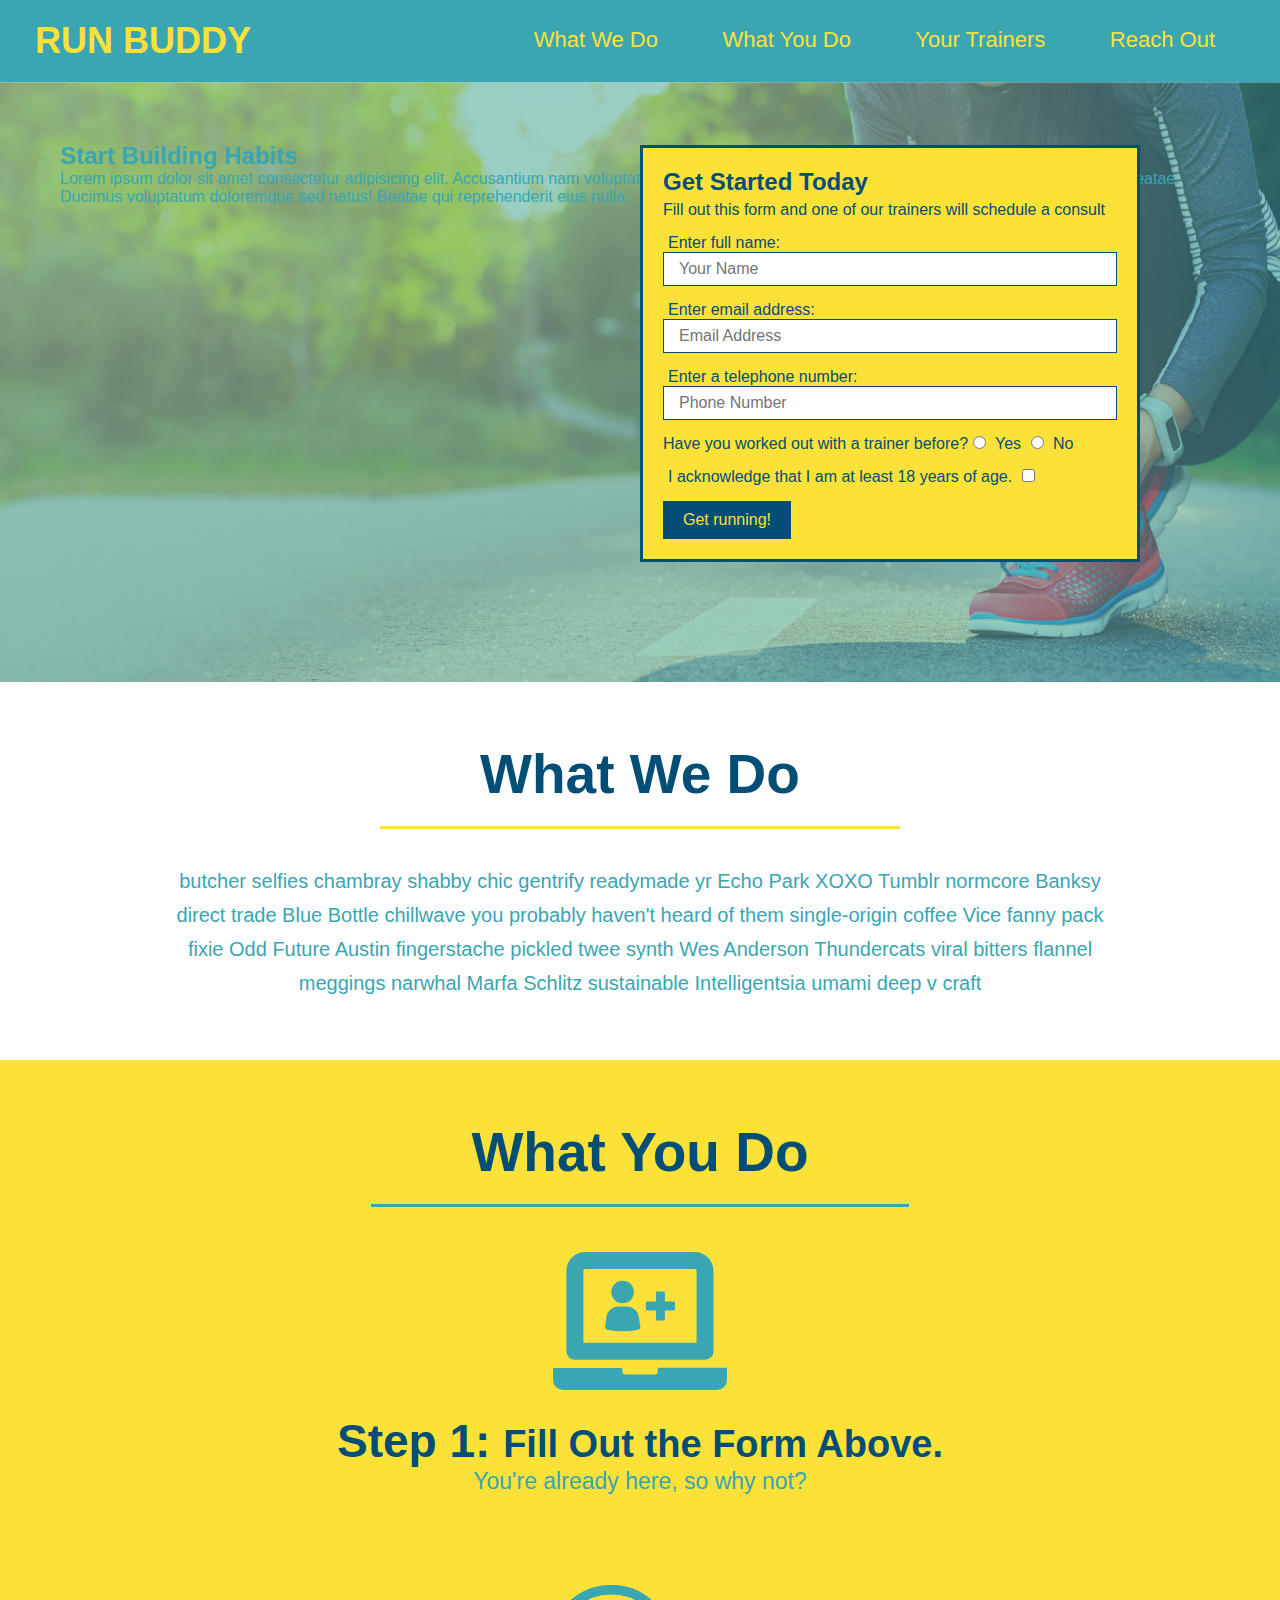
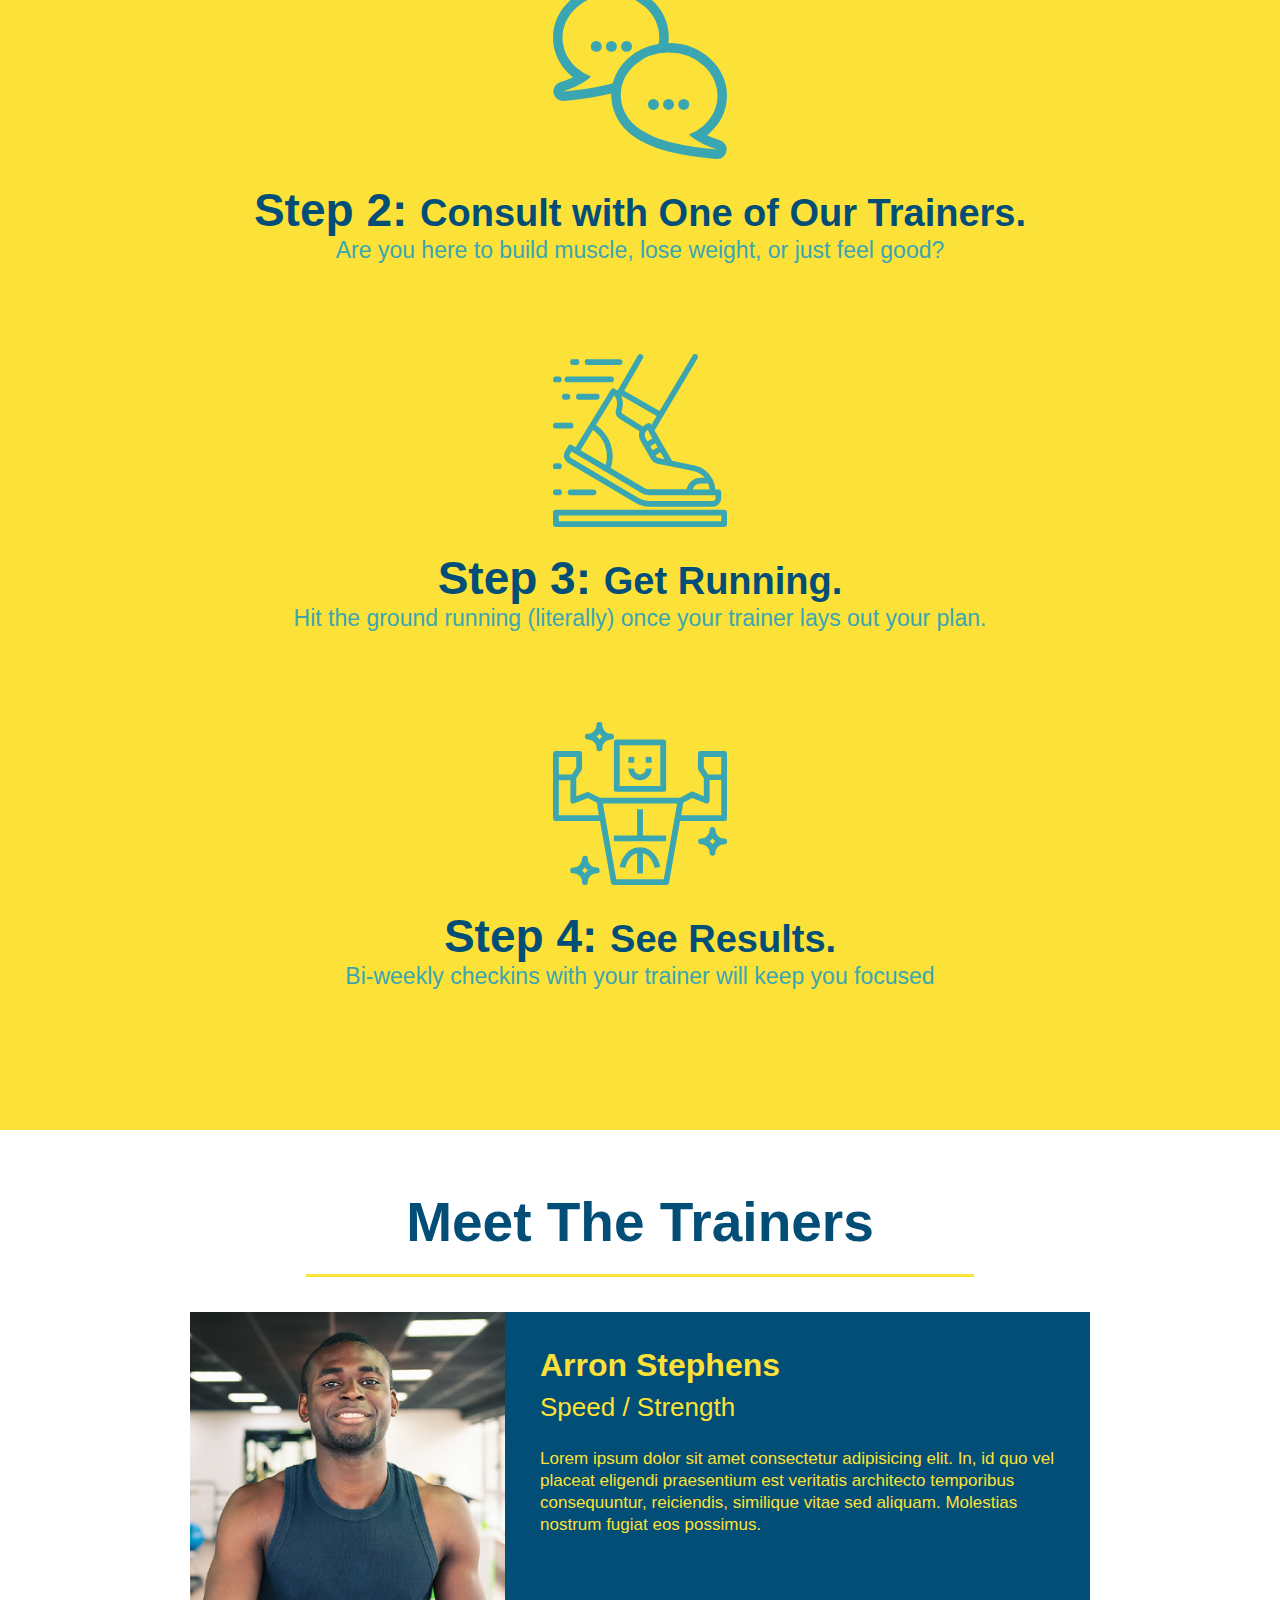
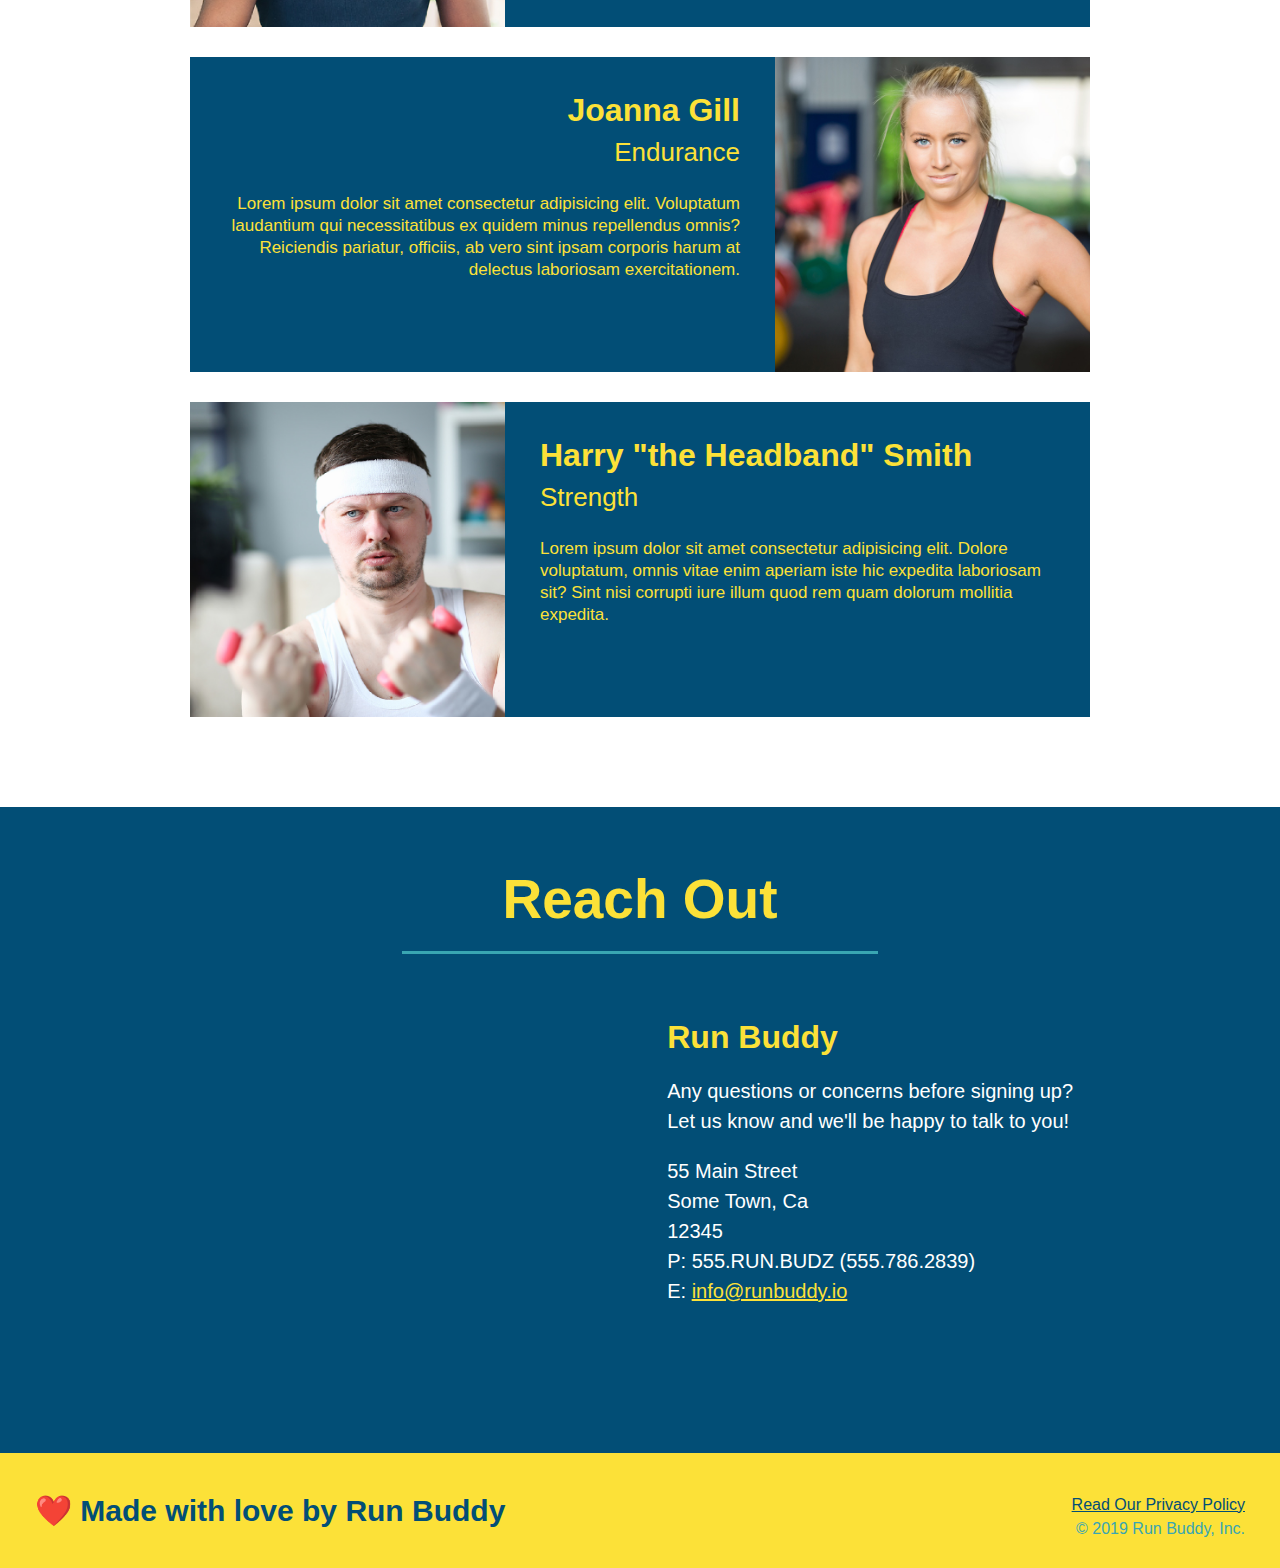
==== index.html @ b7e4e39b "add content to hero, replace image" ====
<!DOCTYPE html>
<html lang="en">
    <head>
        <meta charset="UTF-8"/>
        <title>Run Buddy</title>
        <link rel="stylesheet" href="./assets/css/style.css" />
    </head>
    <body>
    <!-- navigation -->
    <header>
    <h1>
        <a href="/">RUN BUDDY</a>
    </h1>
    <nav>
    <!-- Unordered list element -->
        <ul>
        <!-- List item element -->
        <li>
            <!-- Anchor element -->
            <a href="#what-we-do">What We Do</a>
            
        </li>
        <li>
            <a href="#what-you-do">What You Do</a>
        </li>
        <li>
            <a href="#your-trainers">Your Trainers</a>
        </li>
        <li>
        <a href="#reach-out">Reach Out</a>
        </li>
    </ul>
</nav>
</header>

    <!-- hero/jumbotron -->
    <section class="hero">
        <div class="hero-cta">
            <h2>Start Building Habits</h2>
            <p>
                Lorem ipsum dolor sit amet consectetur adipisicing elit. Accusantium nam voluptatibus repellat asperiores est neque nihil. 
                Architecto, excepturi. Nemo, beatae. Ducimus voluptatum doloremque sed natus! Beatae qui reprehenderit eius nulla.
            </p>
        </div>
        <div class="hero-form">
            <h3>Get Started Today</h3>
            <p>Fill out this form and one of our trainers will schedule a consult</p
            <form>
                <label for="name">Enter full name:</label>
                <input type="text" placeholder="Your Name" name="name" id="name" class="form-input">

                <label for="email">Enter email address:</label>
                <input type="text" placeholder="Email Address" name="email" id="email" class="form-input">

                <label for="phone">Enter a telephone number:</label>
                <input type="text" placeholder="Phone Number" name="phone" id="phone" class="form-input">

            <p>
                Have you worked out with a trainer before?
                <input type="radio" name="trainer-confirm" id="trainer-yes" />
                <label for="trainer-yes">Yes</label>
                <input type="radio" name="trainer-confirm" id="trainer-no" />
                <label for="trainer-no">No</label>
            </p>
            <p>
                <label for="checkbox" >
                    I acknowledge that I am at least 18 years of age.
                </label>
                <input type="checkbox" name="age-confirm" id="checkbox" />
            </p>
            <button type="submit">
                Get running!
            </button>
        </form>
    </div>
</section>

    <!-- "what we do" section -->
    <section id="what-we-do" class="intro">
        <h2 class="section-title primary-border">What We Do</h2>
        <p>
            butcher selfies chambray shabby chic gentrify readymade yr Echo Park XOXO Tumblr normcore Banksy direct trade Blue
            Bottle chillwave you probably haven't heard of them single-origin coffee Vice fanny pack fixie Odd Future Austin
            fingerstache pickled twee synth Wes Anderson Thundercats viral bitters flannel meggings narwhal Marfa Schlitz
            sustainable Intelligentsia umami deep v craft
        </p>
    </section>

    <!-- "what you do" section -->
    <section id="what-you-do" class="steps">
        <h2 class="section-title secondary-border">What You Do</h2>

        <div>
            <!-- insert this img element -->
            <img src="./assets/images/step-1.svg" alt="" />
            <h3>Step 1: <span>Fill Out the Form Above.</span></h3>
            <p>You're already here, so why not?</p>
        </div>

        <div>
            <img src="./assets/images/step-2.svg" alt="" />
            <h3>Step 2: <span>Consult with One of Our Trainers.</span></h3>
            <p>Are you here to build muscle, lose weight, or just feel good?</p>
        </div>

        <div>
            <img src="assets/images/step-3.svg" alt="" />
            <h3>Step 3: <span>Get Running.</span></h3>
            <p>Hit the ground running (literally) once your trainer lays out your plan.</p>
        </div>

        <div>
            <img src="./assets/images/step-4.svg" alt="" />
            <h3>Step 4: <span>See Results.</span></h3>
            <p>Bi-weekly checkins with your trainer will keep you focused</p>
        </div>
    </section>

    <!-- "meet the trainers" section -->
    <section id="your-trainers" class="trainers">
        <h2 class="section-title primary-border">Meet The Trainers</h2>
        <article class="trainer">
            <img src="./assets/images/trainer-1.jpg" alt="Arron Stephens in his workout clothes, ready to pump iron" />
            <div class="trainer-bio text-left">
                <h3>Arron Stephens</h3>
                <h4>Speed / Strength</h4>
                <p>
                Lorem ipsum dolor sit amet consectetur adipisicing elit. In, id quo vel placeat eligendi praesentium est veritatis architecto temporibus consequuntur, 
                reiciendis, similique vitae sed aliquam. Molestias nostrum fugiat eos possimus.
                </p>
            </div>
        </article>

    <!-- second trainer bio -->
    <article class="trainer">
        <div class="trainer-bio text-right">
            <h3>Joanna Gill</h3>
            <h4>Endurance</h4>
            <p>
                Lorem ipsum dolor sit amet consectetur adipisicing elit. Voluptatum laudantium qui necessitatibus ex quidem minus repellendus omnis? 
                Reiciendis pariatur, officiis, ab vero sint ipsam corporis harum at delectus laboriosam exercitationem.
            </p>
        </div>
        <img src="./assets/images/trainer-2.jpg" alt="Joanna Gill cooling off after a workout" />
    </article>

    <!-- third trainer bio -->
    <article class="trainer">
        <img src="./assets/images/trainer-3.jpg" alt="Harry Smith wearing a headband and lifting comically small pink weights" />
        <div class="trainer-bio text-left">
            <h3>Harry "the Headband" Smith</h3>
            <h4>Strength</h4>
            <p>
                Lorem ipsum dolor sit amet consectetur adipisicing elit. Dolore voluptatum, 
                omnis vitae enim aperiam iste hic expedita laboriosam sit? Sint nisi corrupti iure illum quod rem quam dolorum mollitia expedita.
            </p>
        </div>
    </article>
    </section>

    <!-- "reach out" section -->
    <section id="reach-out" class="contact">
        <h2 class="section-title secondary-border">Reach Out</h2>
        <div class="contact-info">
            <iframe
                src="https://www.google.com/maps/embed?pb=!1m18!1m12!1m3!1d3552.2813744206524!2d-82.25111778403682!3d27.084422559195225!2m3!1f0!2f0!3f0!3m2!1i1024!2i768!4f13.1!3m3!1m2!1s0x88c3530e6b4020c1%3A0x9796719fc998642e!2s2565%20Clovelon%20St%2C%20North%20Port%2C%20FL%2034291!5e0!3m2!1sen!2sus!4v1629335329958!5m2!1sen!2sus"
                style="border:0;"
                allowfullscreen=""
                loading="lazy">
            </iframe>
        <div>
            <h3>Run Buddy</h3>
            <p>
                Any questions or concerns before signing up?
                <br />
                Let us know and we'll be happy to talk to you!
            </p>
            <address>
                55 Main Street <br/>
                Some Town, Ca <br/>
                12345<br />
                P: 555.RUN.BUDZ (555.786.2839)<br />
                E: <a href="mailto:info@runbuddy.io">info@runbuddy.io</a>
            </address>
        </div>
    </section>

    <!-- footer -->
    <footer>
        <h2>❤️ Made with love by Run Buddy</h2>
        <div>
            <a href="./privacy-policy.html">Read Our Privacy Policy</a><br />
            &copy; 2019 Run Buddy, Inc.
        </div>
        </div>
    </footer>
    </header>
    </body>
</html>
---- assets/css/style.css ----
* {
    margin: 0;
    padding: 0;
    box-sizing: border-box;
}


body {
    /* more on this crazy alphanumerical value in a minute! */
    color: #39a6b2;
    font-family: Helvetica, Arial, sans-serif;
}

/* apply styles to <header> */
header {
    padding: 20px 35px;
    background-color: #39a6b2;
}
header h1 {
    font-weight: bold;
    font-size: 36px;
    color: #fce138;
    margin: 0;
    display: inline;
}

header a {
    text-decoration: none;
    color: #fce138;
}

header nav {
    float: right;
    margin: 7px 0;
}

header nav ul li {
    display: inline;
}

header nav ul li a {
    margin: 0 30px;
    font-weight: lighter;
    font-size: 22px;
}

footer {
    background: #fce138;
    width: 100%;
    padding: 40px 35px;
}

footer h2 {
    display: inline;
    color: #024e76;
    font-size: 30px;
    margin: 0;
}

footer div {
    float: right;
    line-height: 1.5;
    text-align: right;
}

footer a {
    color: #024e76;
}

section {
    padding: 60px;
}

/* Hero Style Start */
.hero {
    background-image: url("../images/hero-bg.jpg");
    height: 600px;
    background-size: cover;
    background-position: center;
    position: relative;
}

.hero-form {
    border: 3px solid #024e76;
    background-color: #fce138;
    padding: 20px;
    width: 500px;
    color: #024e76;
    position: absolute;
    bottom: 120px;
    right: 140px;
}

.hero-form h3 {
    font-size: 24px;
    margin: 0;
}

.hero-form p {
    margin: 5px 0 15px 0;
}

.form-input {
    border: 1px solid #024e76;
    display: block;
    padding: 7px 15px;
    font-size: 16px;
    color: #024e76;
    width: 100%;
    margin-bottom: 15px;
}

.hero-form label {
    margin: 0 5px;
}

.hero-form button {
    color: #fce138;
    background-color: #024e76;
    border: none;
    padding: 10px 20px;
    font-size: 16px;
}
/* HERO STYLES END */

.intro {
    text-align: center;
}

.intro p {
    line-height: 1.7;
    color: #39a6b2;
    width: 80%;
    font-size: 20px;
    margin: 0 auto;
}

.steps {
    text-align: center;
    background: #fce138;
}

.section-title {
    font-size: 55px;
    color: #024e76;
    margin-bottom: 35px;
    padding: 0 100px 20px 100px;
    display: inline-block;
    border-bottom: 3px solid;
}

.primary-border {
    border-color: #fce138;
}

.secondary-border {
    border-color: #39a6b2;
}

.steps div {
    margin-bottom: 80px;
}

.steps img {
    width: 15%;
    margin: 10px 0;
}

.steps h3 {
    color: #024e76;
    font-size: 46px;
    margin-top: 10px;
}

.steps p {
    color: #39a6b2;
    font-size: 23px;
}

.steps span {
    font-size: 38px;
}

.trainers {
    text-align: center;
}

.trainer {
    width: 900px;
    margin: 0 auto 30px auto;
    background: #024e76;
    color: #fce138;
    overflow: auto;
}

.trainer img {
    width: 35%;
    float: left;
}

.trainer-bio {
    padding: 35px;
    float: left;
    width: 65%;
}

.text-left {
    text-align: left;
}

.text-right {
    text-align: right;
}

.trainer-bio h3 {
    font-size: 32px;
    margin-bottom: 8px;
}

.trainer-bio h4 {
    font-weight: lighter;
    font-size: 26px;
    margin-bottom: 25px;
}

.trainer-bio p {
    font-size: 17px;
    line-height: 1.3;
}
/*REACH OUT STYLES START */
.contact {
    text-align: center;
    background: #024e76;
}

.contact h2 {
    color:#fce138
}

.contact-info iframe {
    width: 400px;
    height: 400px;
}

.contact-info div {
    width: 410px;
    display: inline-block;
    vertical-align: top;
    text-align: left;
    margin: 30px 0 0 60px;
    color: white;
}

.contact-info h3 {
    color: #fce138;
    font-size: 32px;
}

.contact-info p, .contact-info address {
    margin: 20px 0;
    line-height: 1.5;
    font-size: 20px;
    font-style: normal;
}

.contact-info a {
    color: #fce138;
}

/* REACH OUT STYLES END */
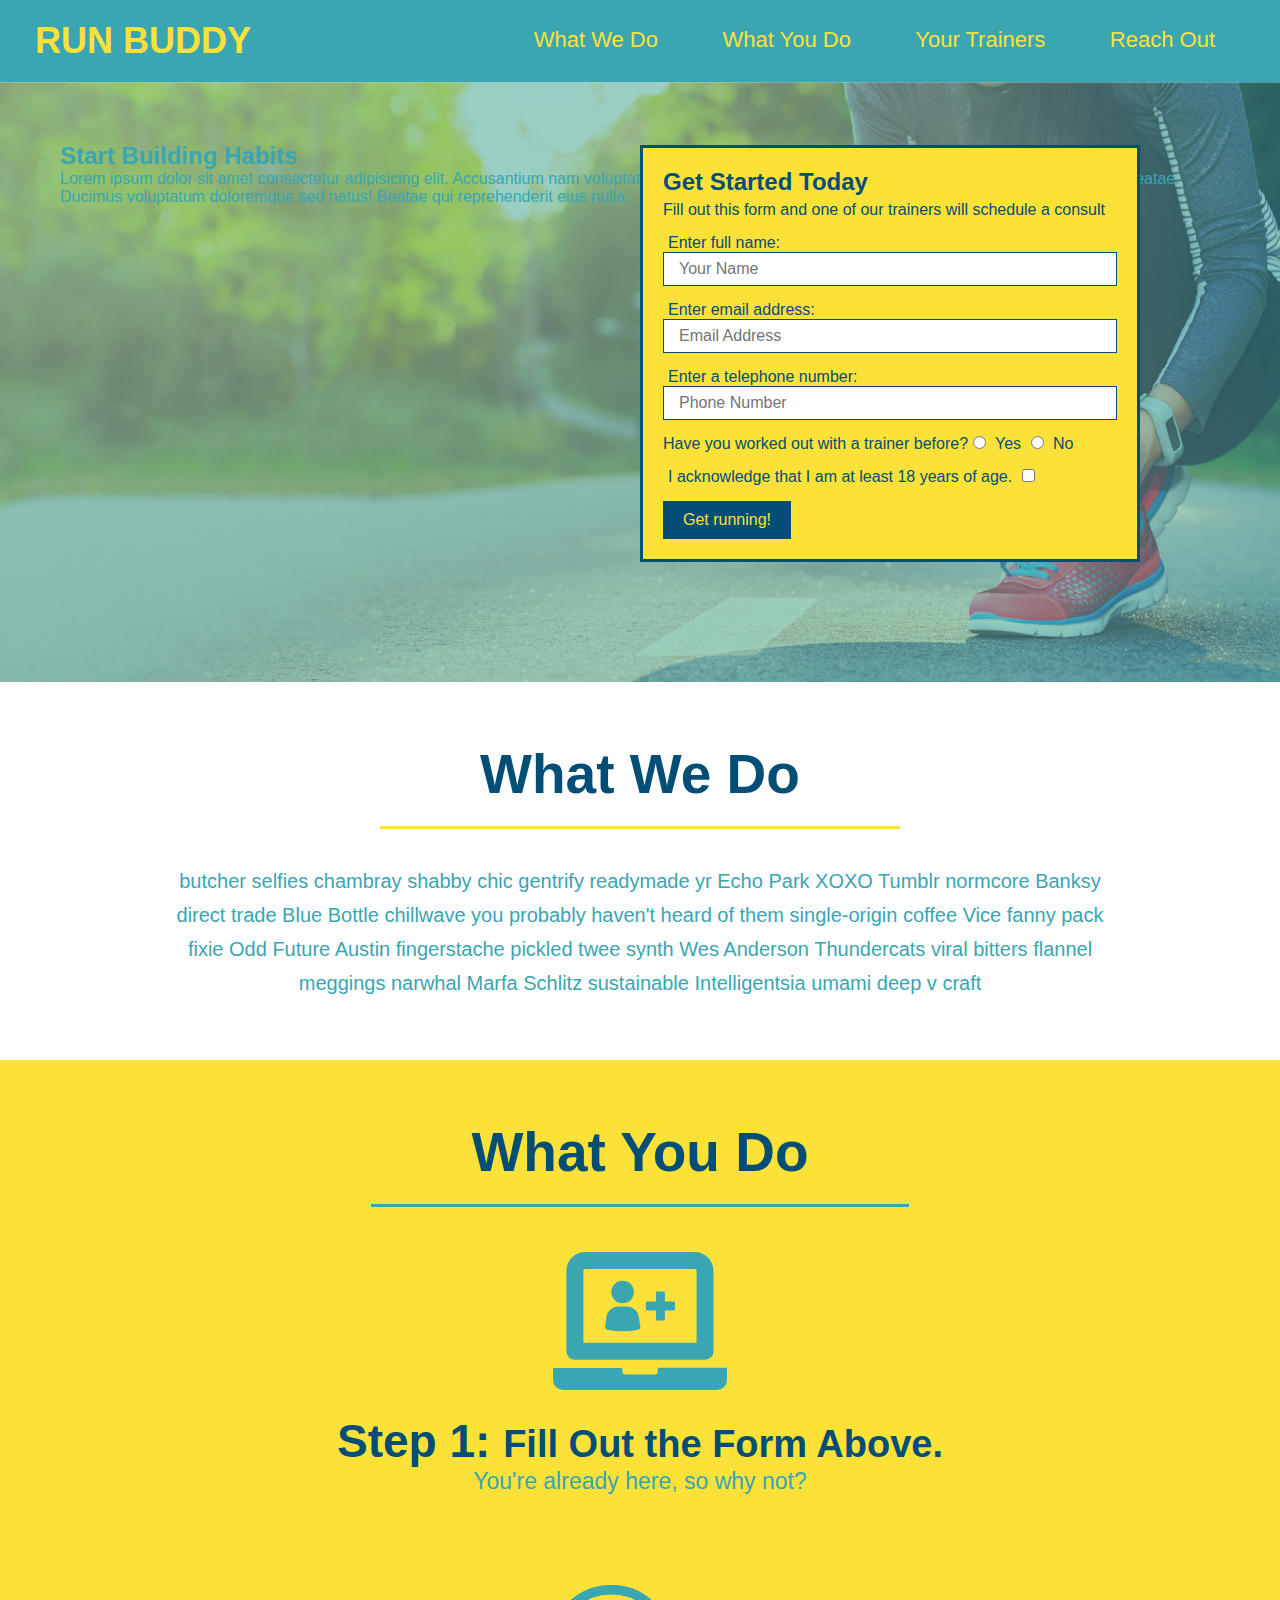
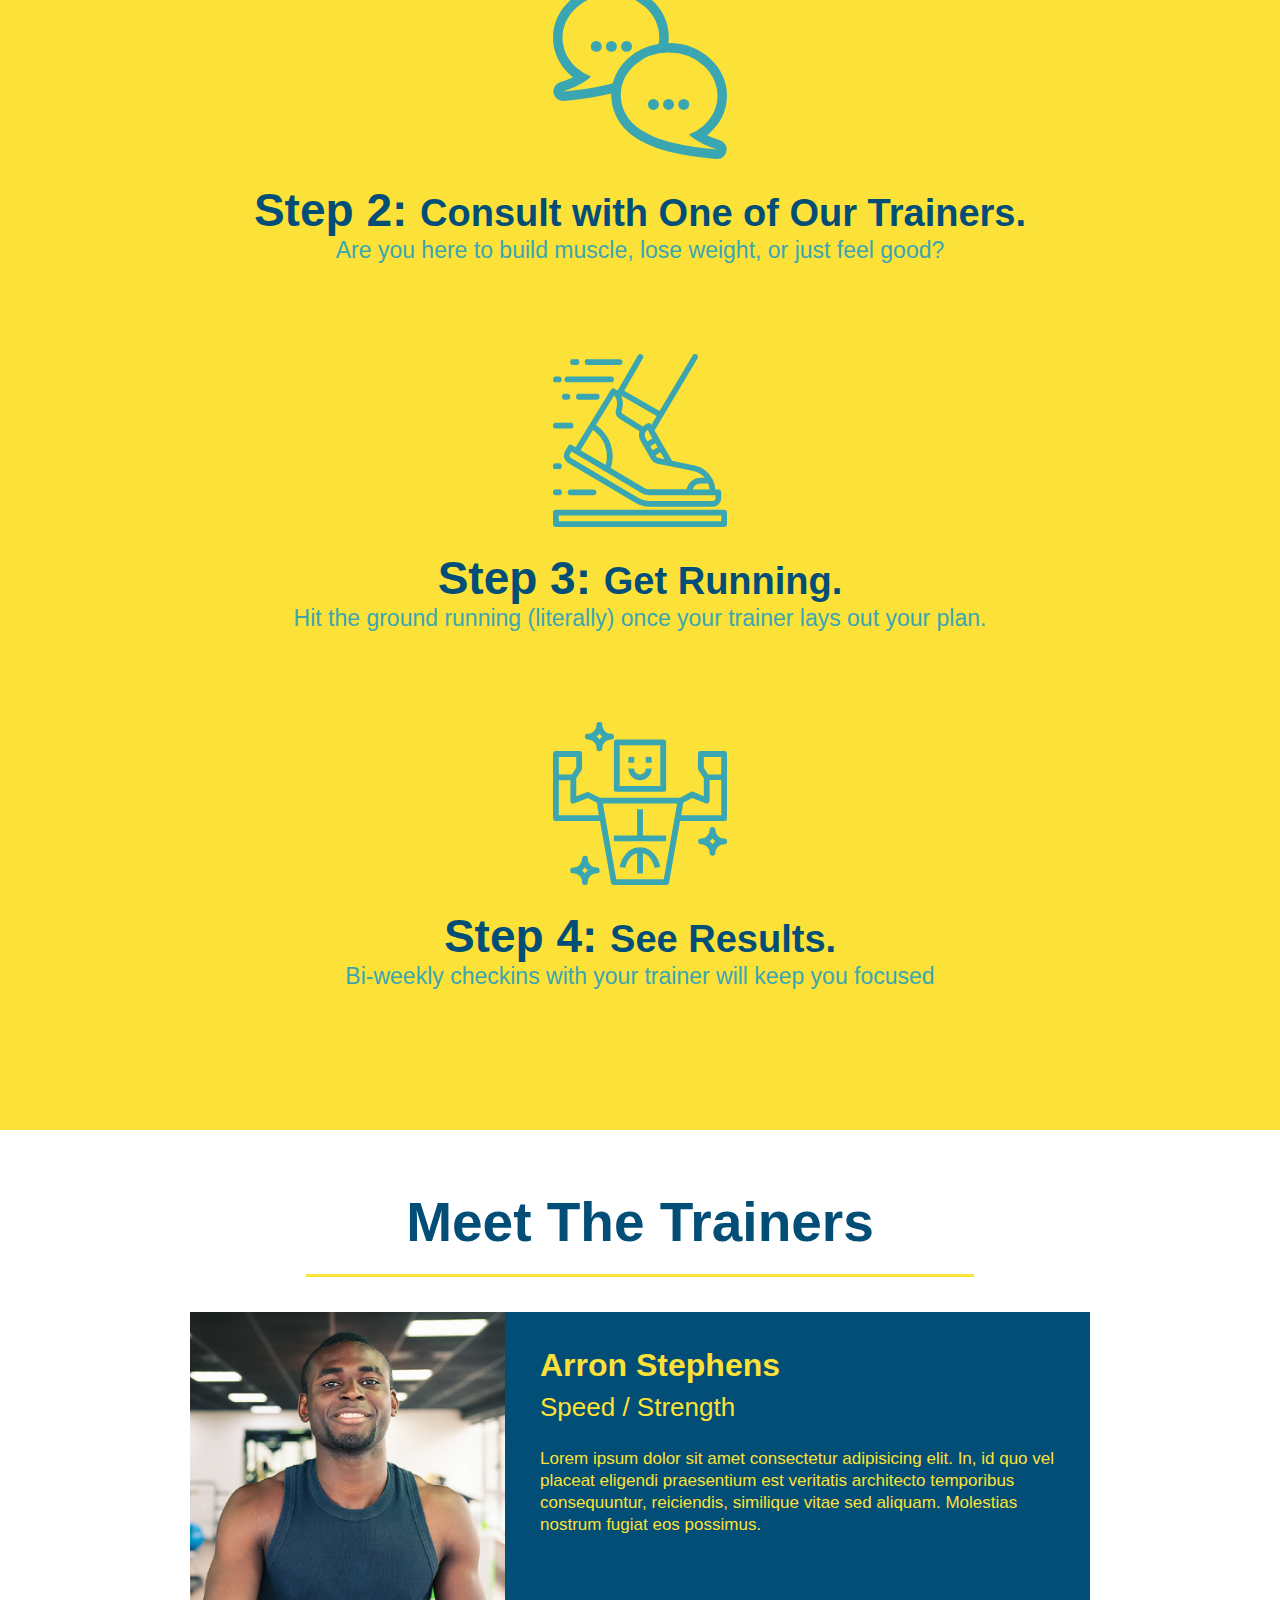
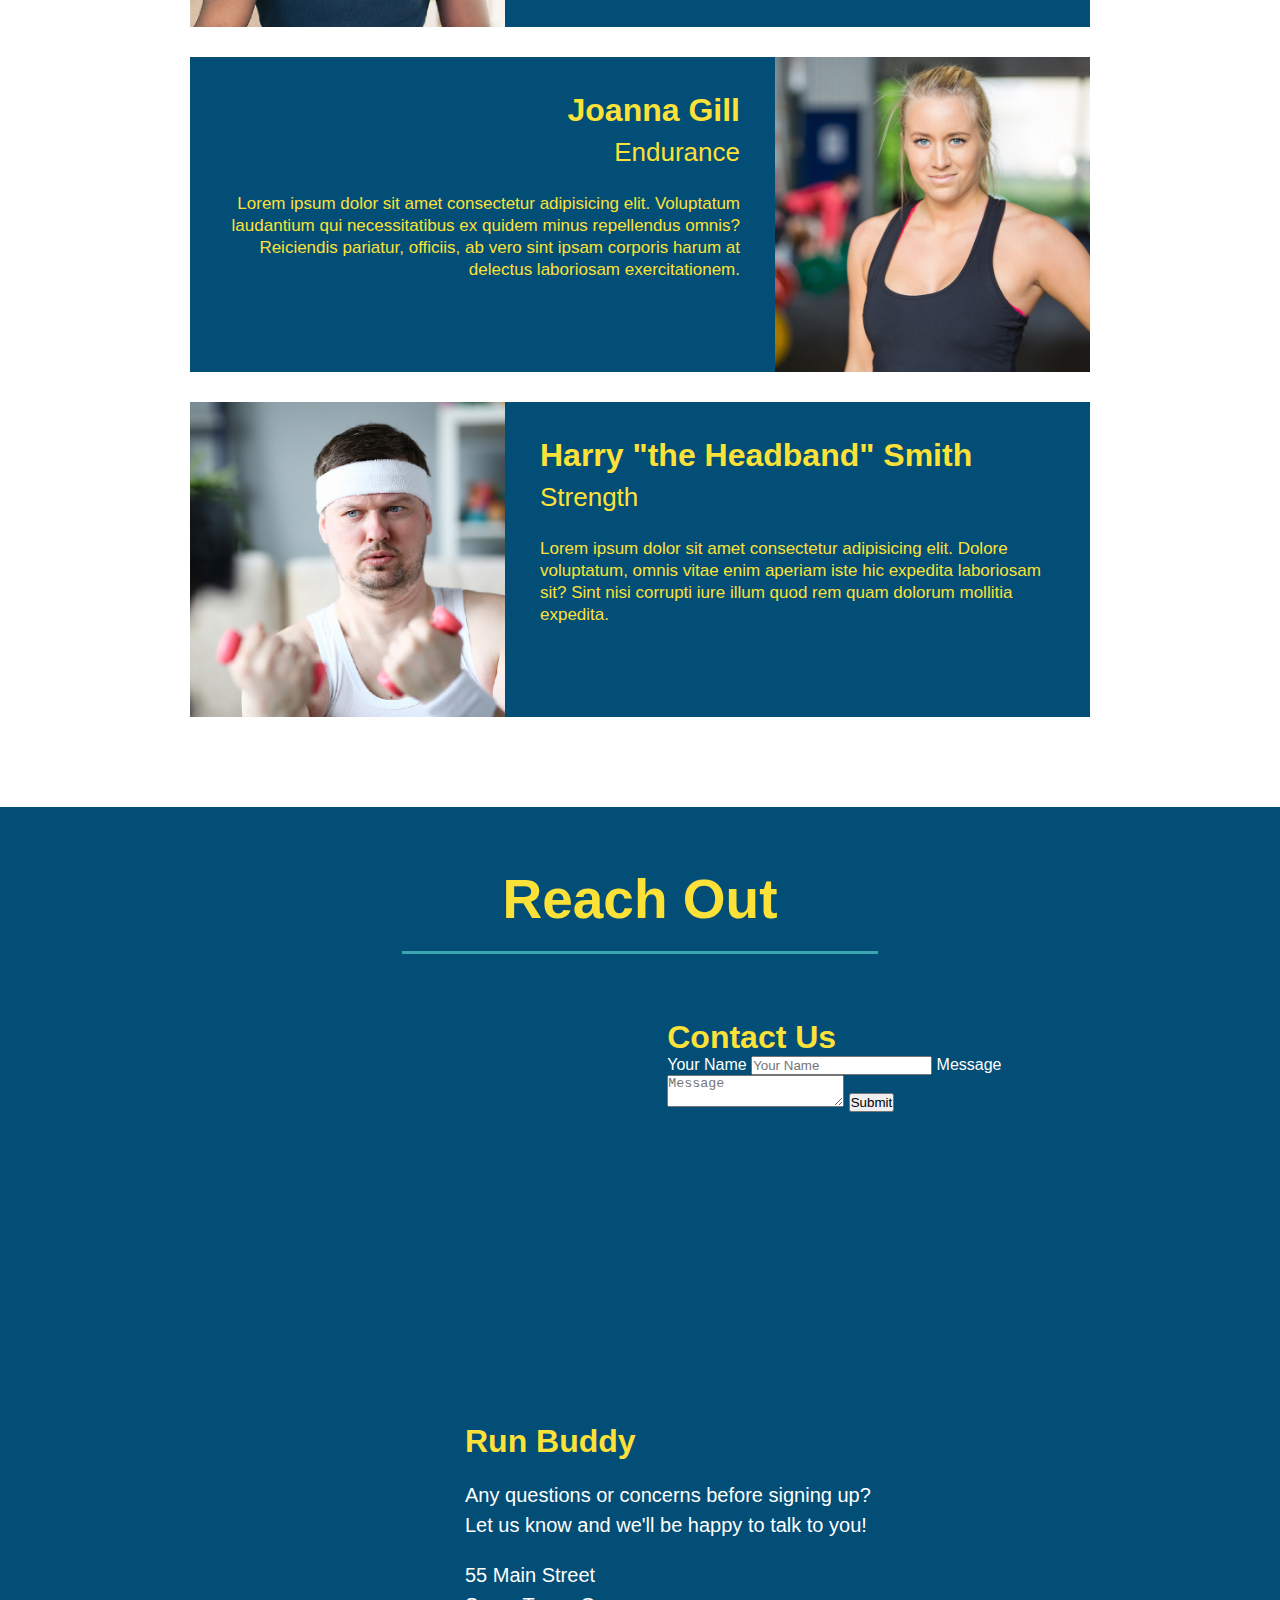
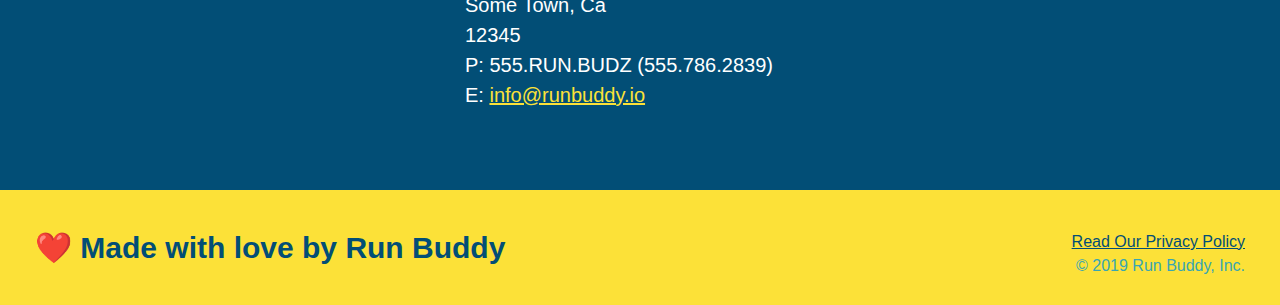
==== commit 029f304d: "add contact form" ====
--- a/index.html
+++ b/index.html
@@ -168,6 +168,18 @@
                 allowfullscreen=""
                 loading="lazy">
             </iframe>
+            <div class="contact-form">
+                <h3>Contact Us</h3>
+                <form>
+                    <label for="contact-name">Your Name</label>
+                    <input type="text" id="contact-name" placeholder="Your Name" />
+
+                    <label for="contact-message">Message</label>
+                    <textarea id="contact-message" placeholder="Message"></textarea>
+
+                    <button type="submit">Submit</button>
+                </form>
+            </div>
         <div>
             <h3>Run Buddy</h3>
             <p>
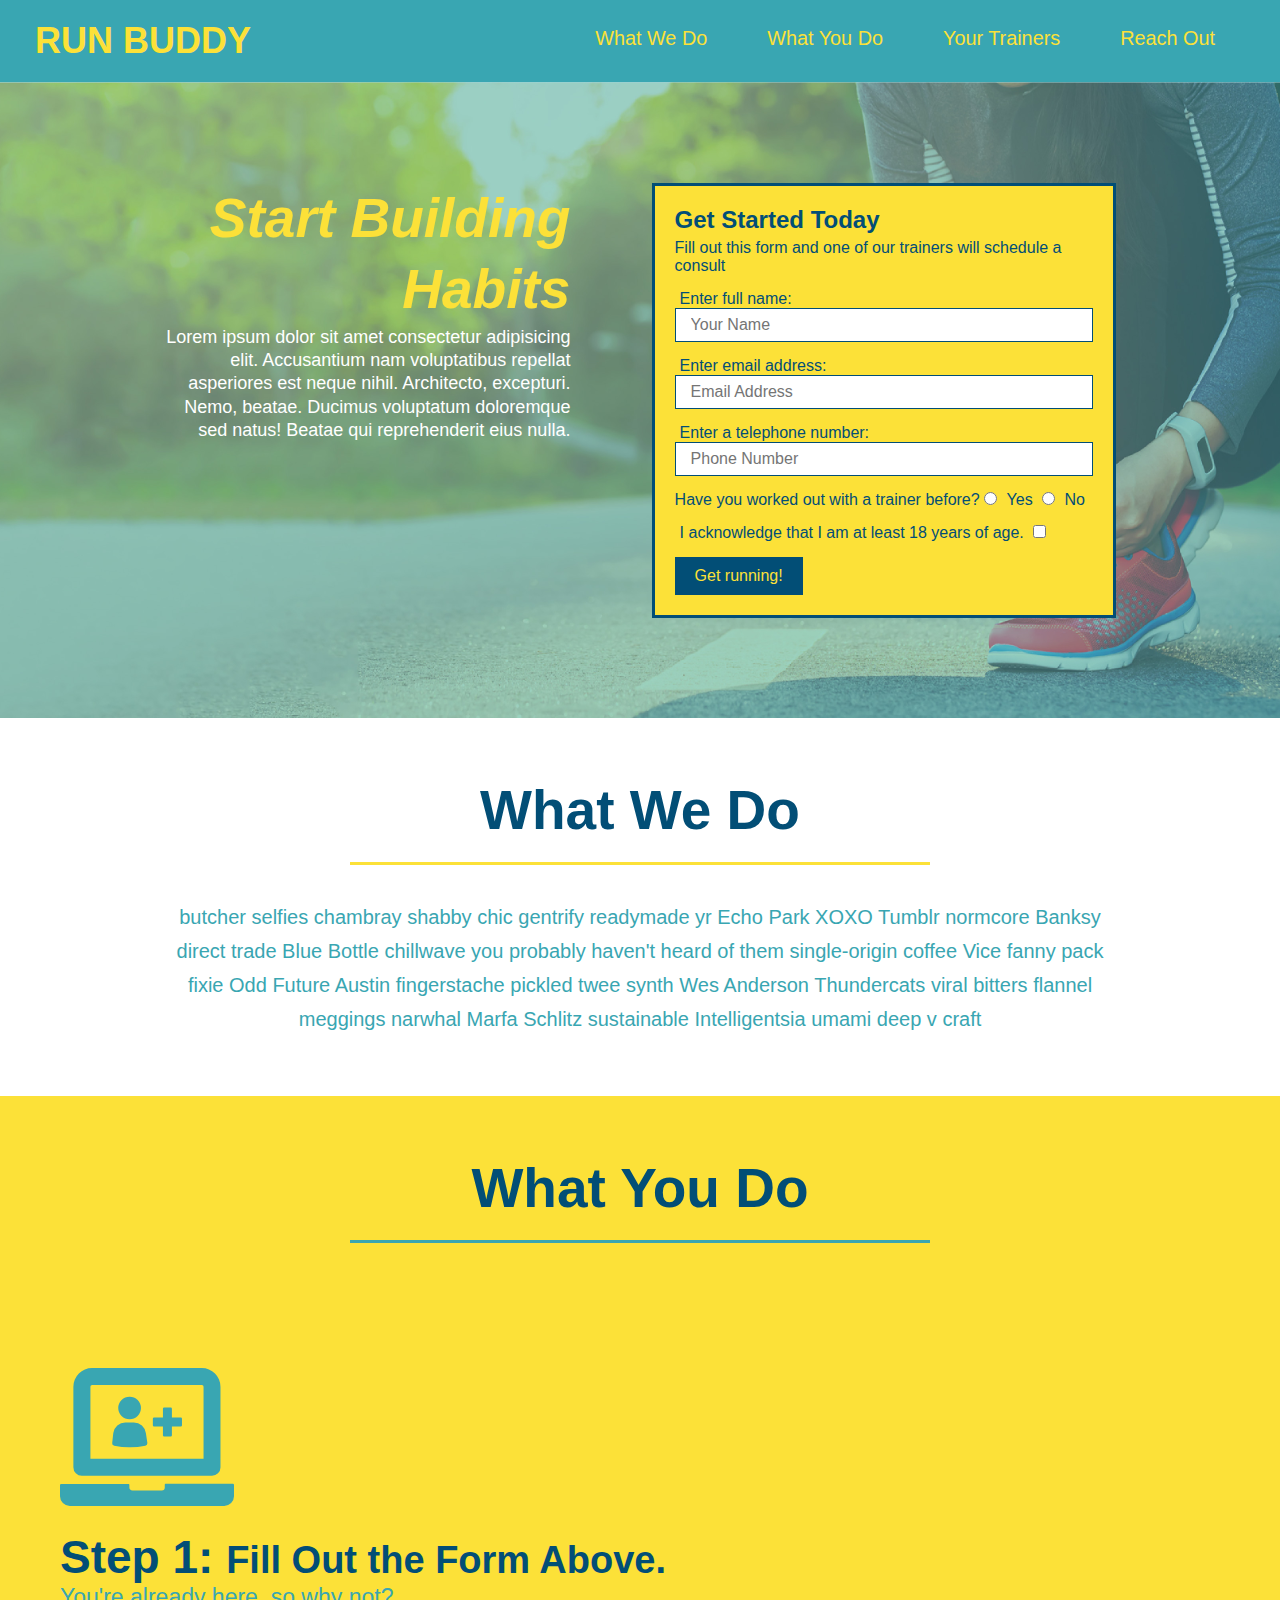
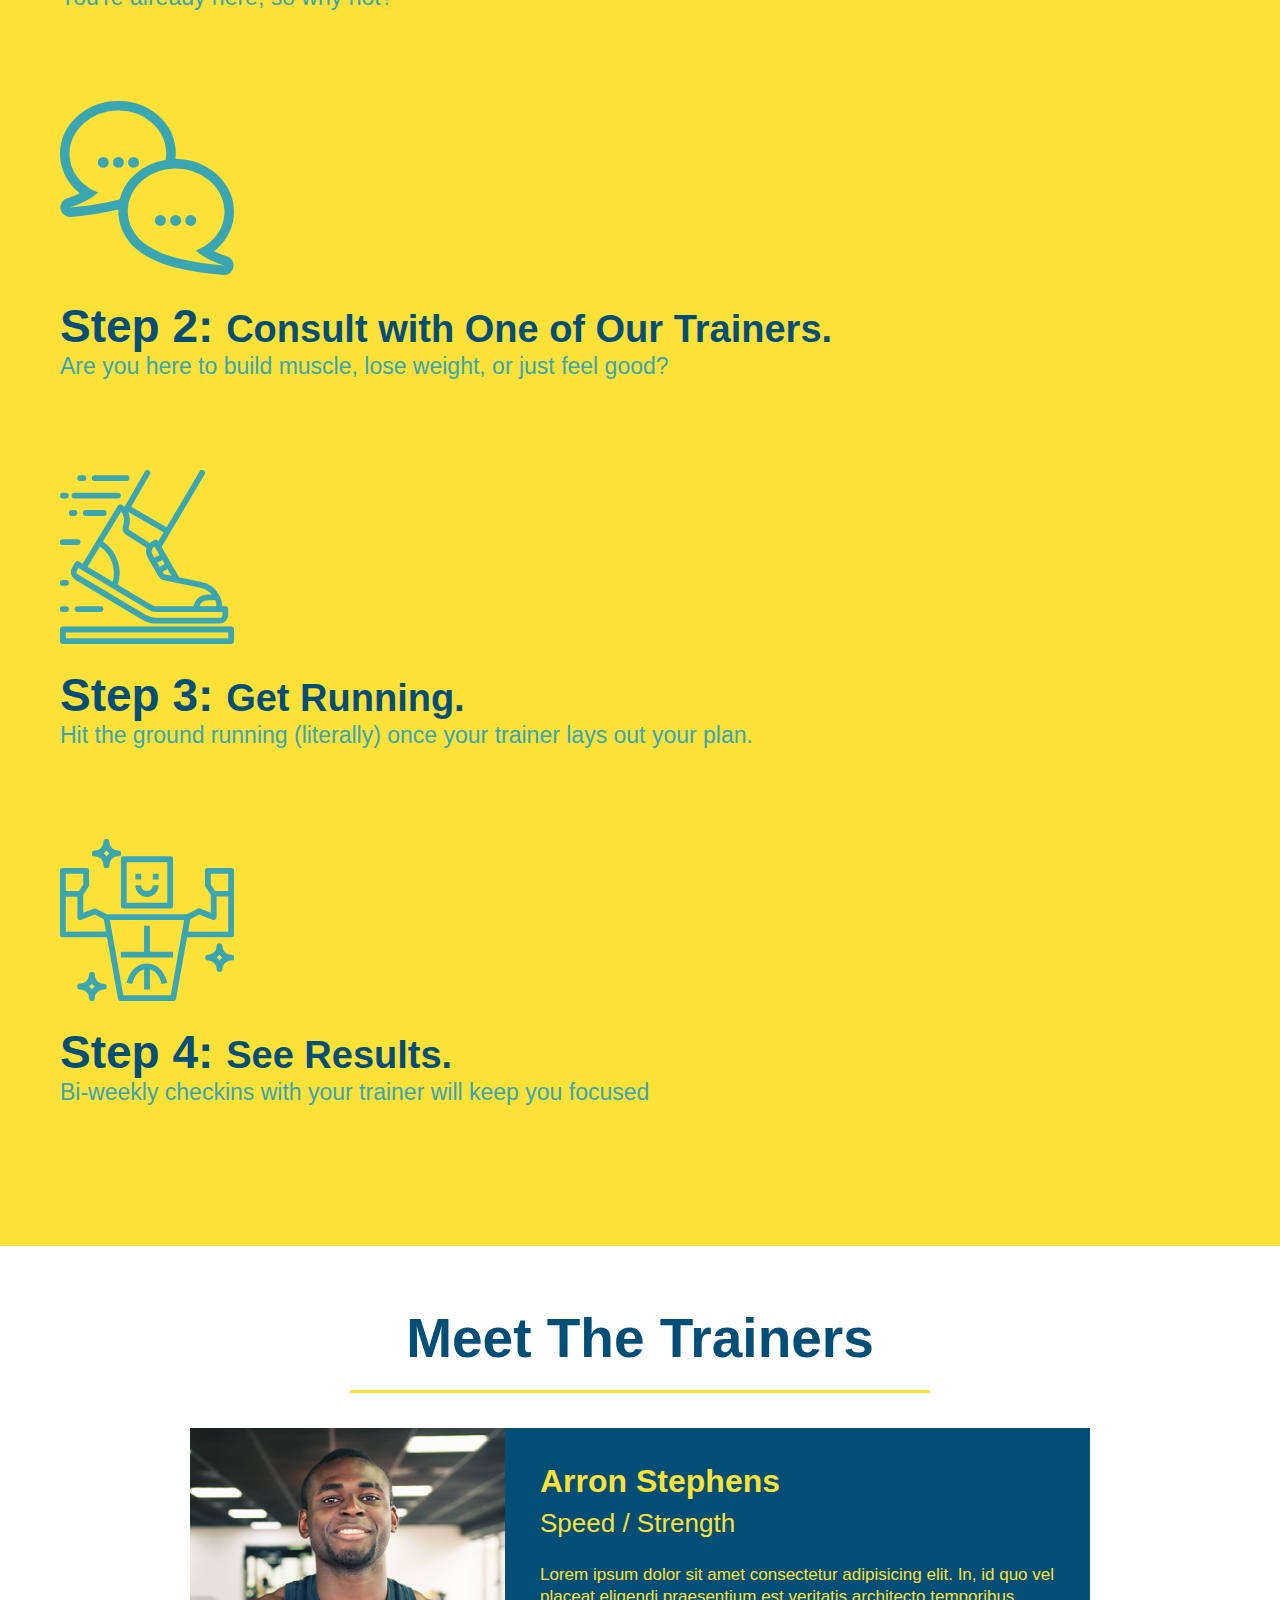
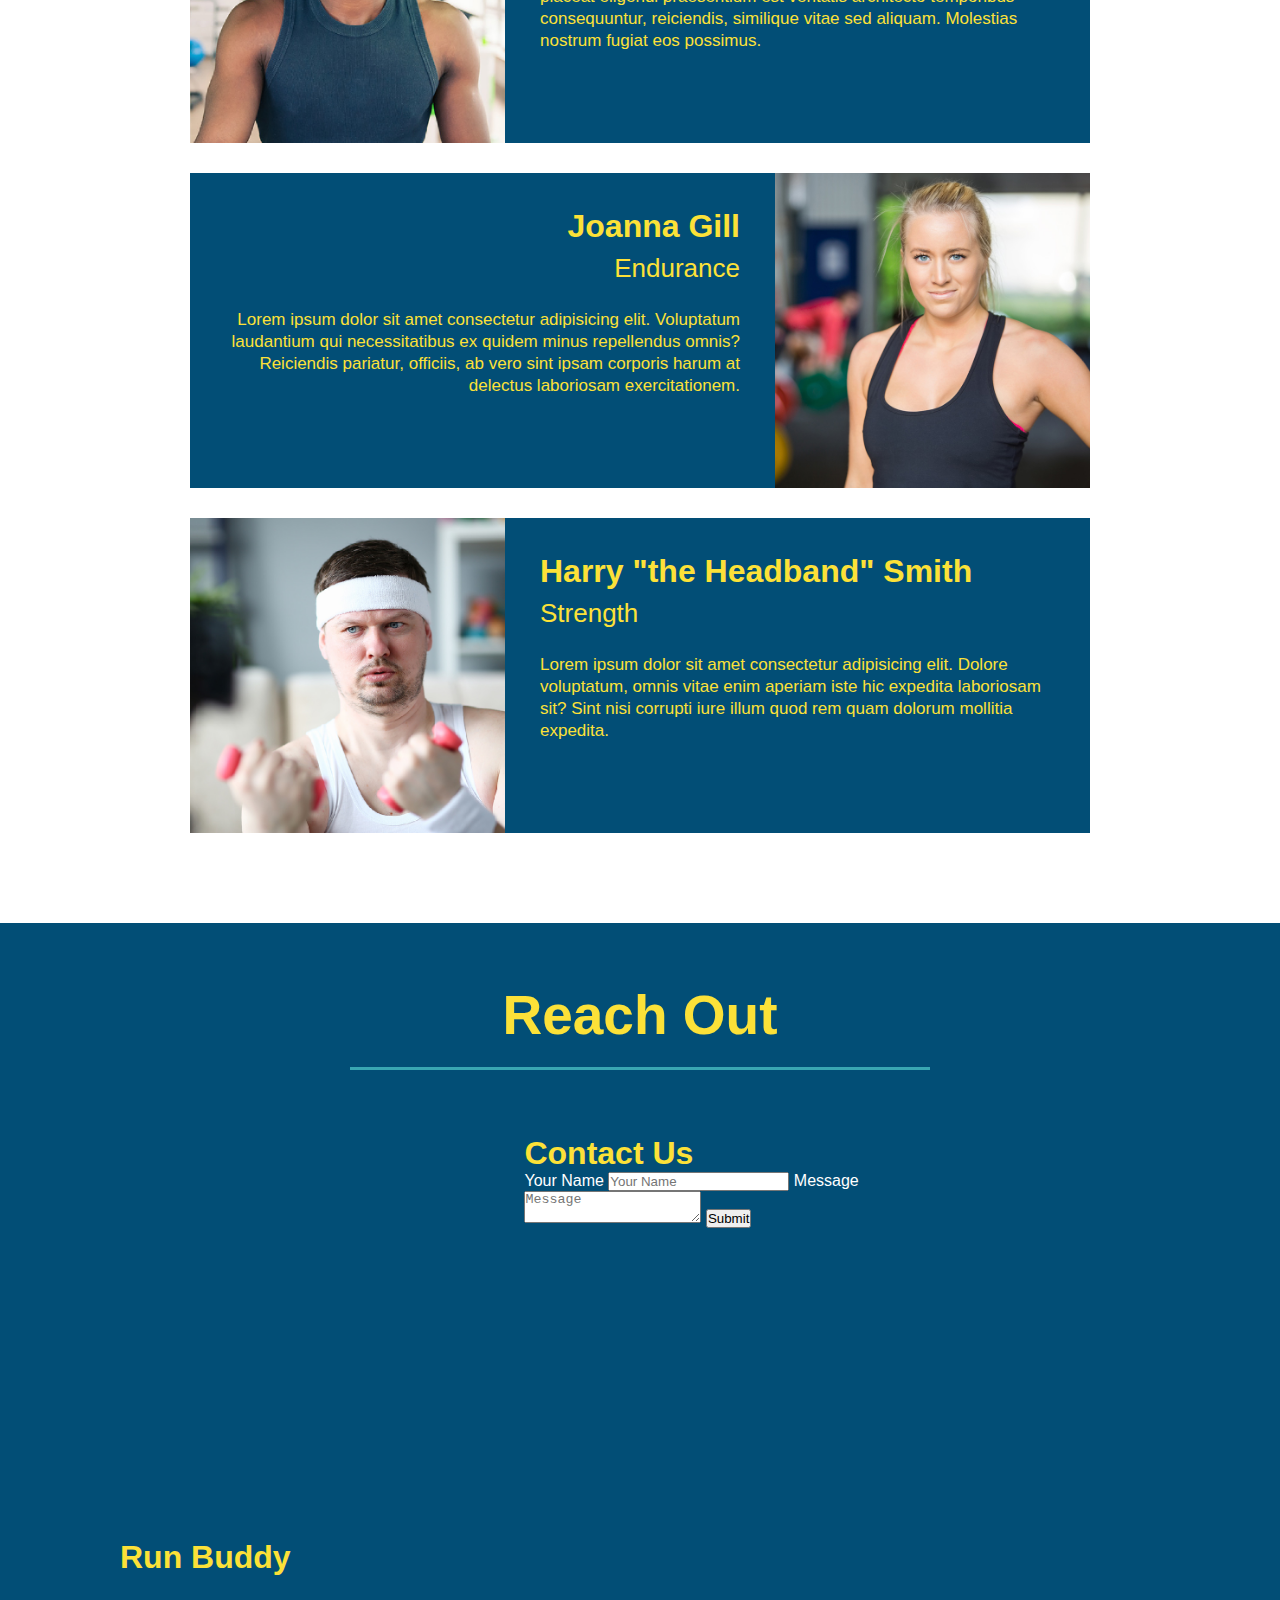
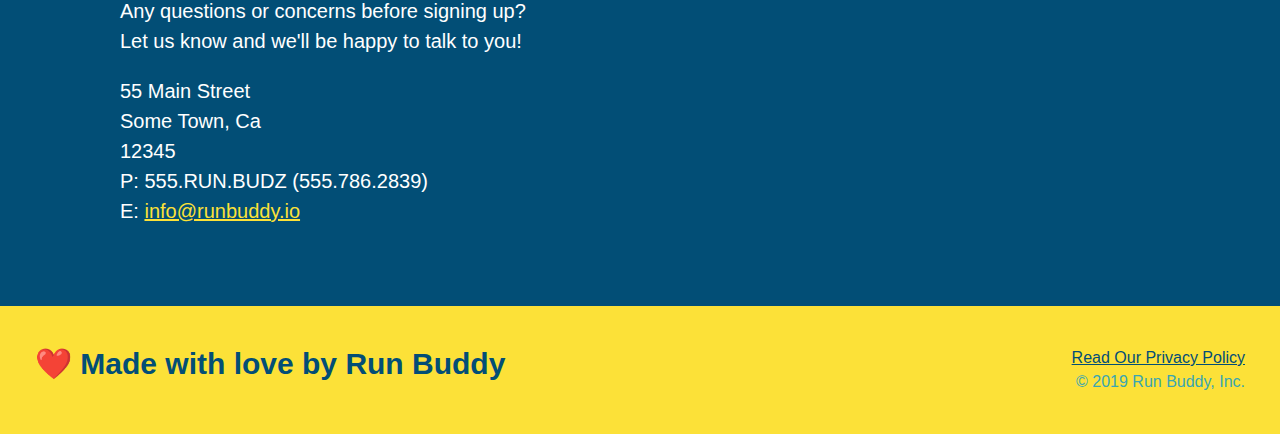
==== commit b2106584: "adding flex" ====
--- a/index.html
+++ b/index.html
@@ -77,18 +77,22 @@
 
     <!-- "what we do" section -->
     <section id="what-we-do" class="intro">
-        <h2 class="section-title primary-border">What We Do</h2>
+        <div class="flex-row">
+        <h2 class="section-title primary-border">What We Do</h2></div>
+        <div class="flex-row">
         <p>
             butcher selfies chambray shabby chic gentrify readymade yr Echo Park XOXO Tumblr normcore Banksy direct trade Blue
             Bottle chillwave you probably haven't heard of them single-origin coffee Vice fanny pack fixie Odd Future Austin
             fingerstache pickled twee synth Wes Anderson Thundercats viral bitters flannel meggings narwhal Marfa Schlitz
             sustainable Intelligentsia umami deep v craft
         </p>
+        </div>
     </section>
 
     <!-- "what you do" section -->
     <section id="what-you-do" class="steps">
-        <h2 class="section-title secondary-border">What You Do</h2>
+        <div class="flex-row">
+        <h2 class="section-title secondary-border">What You Do</h2></div>
 
         <div>
             <!-- insert this img element -->
@@ -118,7 +122,8 @@
 
     <!-- "meet the trainers" section -->
     <section id="your-trainers" class="trainers">
-        <h2 class="section-title primary-border">Meet The Trainers</h2>
+        <div class="flex-row">
+        <h2 class="section-title primary-border">Meet The Trainers</h2></div>
         <article class="trainer">
             <img src="./assets/images/trainer-1.jpg" alt="Arron Stephens in his workout clothes, ready to pump iron" />
             <div class="trainer-bio text-left">
@@ -160,7 +165,8 @@
 
     <!-- "reach out" section -->
     <section id="reach-out" class="contact">
-        <h2 class="section-title secondary-border">Reach Out</h2>
+        <div class="flex-row">
+        <h2 class="section-title secondary-border">Reach Out</h2></div>
         <div class="contact-info">
             <iframe
                 src="https://www.google.com/maps/embed?pb=!1m18!1m12!1m3!1d3552.2813744206524!2d-82.25111778403682!3d27.084422559195225!2m3!1f0!2f0!3f0!3m2!1i1024!2i768!4f13.1!3m3!1m2!1s0x88c3530e6b4020c1%3A0x9796719fc998642e!2s2565%20Clovelon%20St%2C%20North%20Port%2C%20FL%2034291!5e0!3m2!1sen!2sus!4v1629335329958!5m2!1sen!2sus"
--- a/assets/css/style.css
+++ b/assets/css/style.css
@@ -15,13 +15,15 @@
 header {
     padding: 20px 35px;
     background-color: #39a6b2;
+    display: flex;
+    justify-content: space-between;
+    flex-wrap: wrap;
 }
 header h1 {
     font-weight: bold;
     font-size: 36px;
     color: #fce138;
     margin: 0;
-    display: inline;
 }
 
 header a {
@@ -30,35 +32,39 @@
 }
 
 header nav {
-    float: right;
     margin: 7px 0;
 }
 
-header nav ul li {
-    display: inline;
+header nav ul {
+    display: flex;
+    flex-wrap: wrap;
+    justify-content: space-between;
+    align-items: center;
+    list-style: none;
 }
 
 header nav ul li a {
     margin: 0 30px;
     font-weight: lighter;
-    font-size: 22px;
+    font-size: 1.55vw;
 }
 
 footer {
     background: #fce138;
     width: 100%;
     padding: 40px 35px;
+    display: flex;
+    justify-content: space-between;
+    flex-wrap: wrap;
 }
 
 footer h2 {
-    display: inline;
     color: #024e76;
     font-size: 30px;
     margin: 0;
 }
 
 footer div {
-    float: right;
     line-height: 1.5;
     text-align: right;
 }
@@ -74,21 +80,20 @@
 /* Hero Style Start */
 .hero {
     background-image: url("../images/hero-bg.jpg");
-    height: 600px;
     background-size: cover;
     background-position: center;
-    position: relative;
+    display: flex;
+    justify-content: center;
+    flex-wrap: wrap;
 }
 
 .hero-form {
     border: 3px solid #024e76;
     background-color: #fce138;
     padding: 20px;
-    width: 500px;
-    color: #024e76;
-    position: absolute;
-    bottom: 120px;
-    right: 140px;
+    color: #024e76;
+    width: 40%;
+    margin: 3.5%;
 }
 
 .hero-form h3 {
@@ -121,11 +126,22 @@
     padding: 10px 20px;
     font-size: 16px;
 }
+
+.hero-cta {
+    width: 35%;
+    text-align: right;
+    margin: 3.5%;
+    color: #fff;
+    font-size: 18px;
+    line-height: 1.3;
+}
+
+.hero-cta h2 {
+    font-style: italic;
+    font-size: 55px;
+    color: #fce138
+}
 /* HERO STYLES END */
-
-.intro {
-    text-align: center;
-}
 
 .intro p {
     line-height: 1.7;
@@ -133,20 +149,21 @@
     width: 80%;
     font-size: 20px;
     margin: 0 auto;
+    text-align: center;
 }
 
 .steps {
-    text-align: center;
     background: #fce138;
 }
 
 .section-title {
     font-size: 55px;
     color: #024e76;
-    margin-bottom: 35px;
-    padding: 0 100px 20px 100px;
-    display: inline-block;
     border-bottom: 3px solid;
+    padding-bottom: 20px;
+    text-align: center;
+    margin: 0 auto 35px auto;
+    width: 50%;
 }
 
 .primary-border {
@@ -179,10 +196,6 @@
 
 .steps span {
     font-size: 38px;
-}
-
-.trainers {
-    text-align: center;
 }
 
 .trainer {
@@ -212,6 +225,10 @@
     text-align: right;
 }
 
+.flex-row {
+    display: flex;
+}
+
 .trainer-bio h3 {
     font-size: 32px;
     margin-bottom: 8px;
@@ -229,7 +246,6 @@
 }
 /*REACH OUT STYLES START */
 .contact {
-    text-align: center;
     background: #024e76;
 }
 
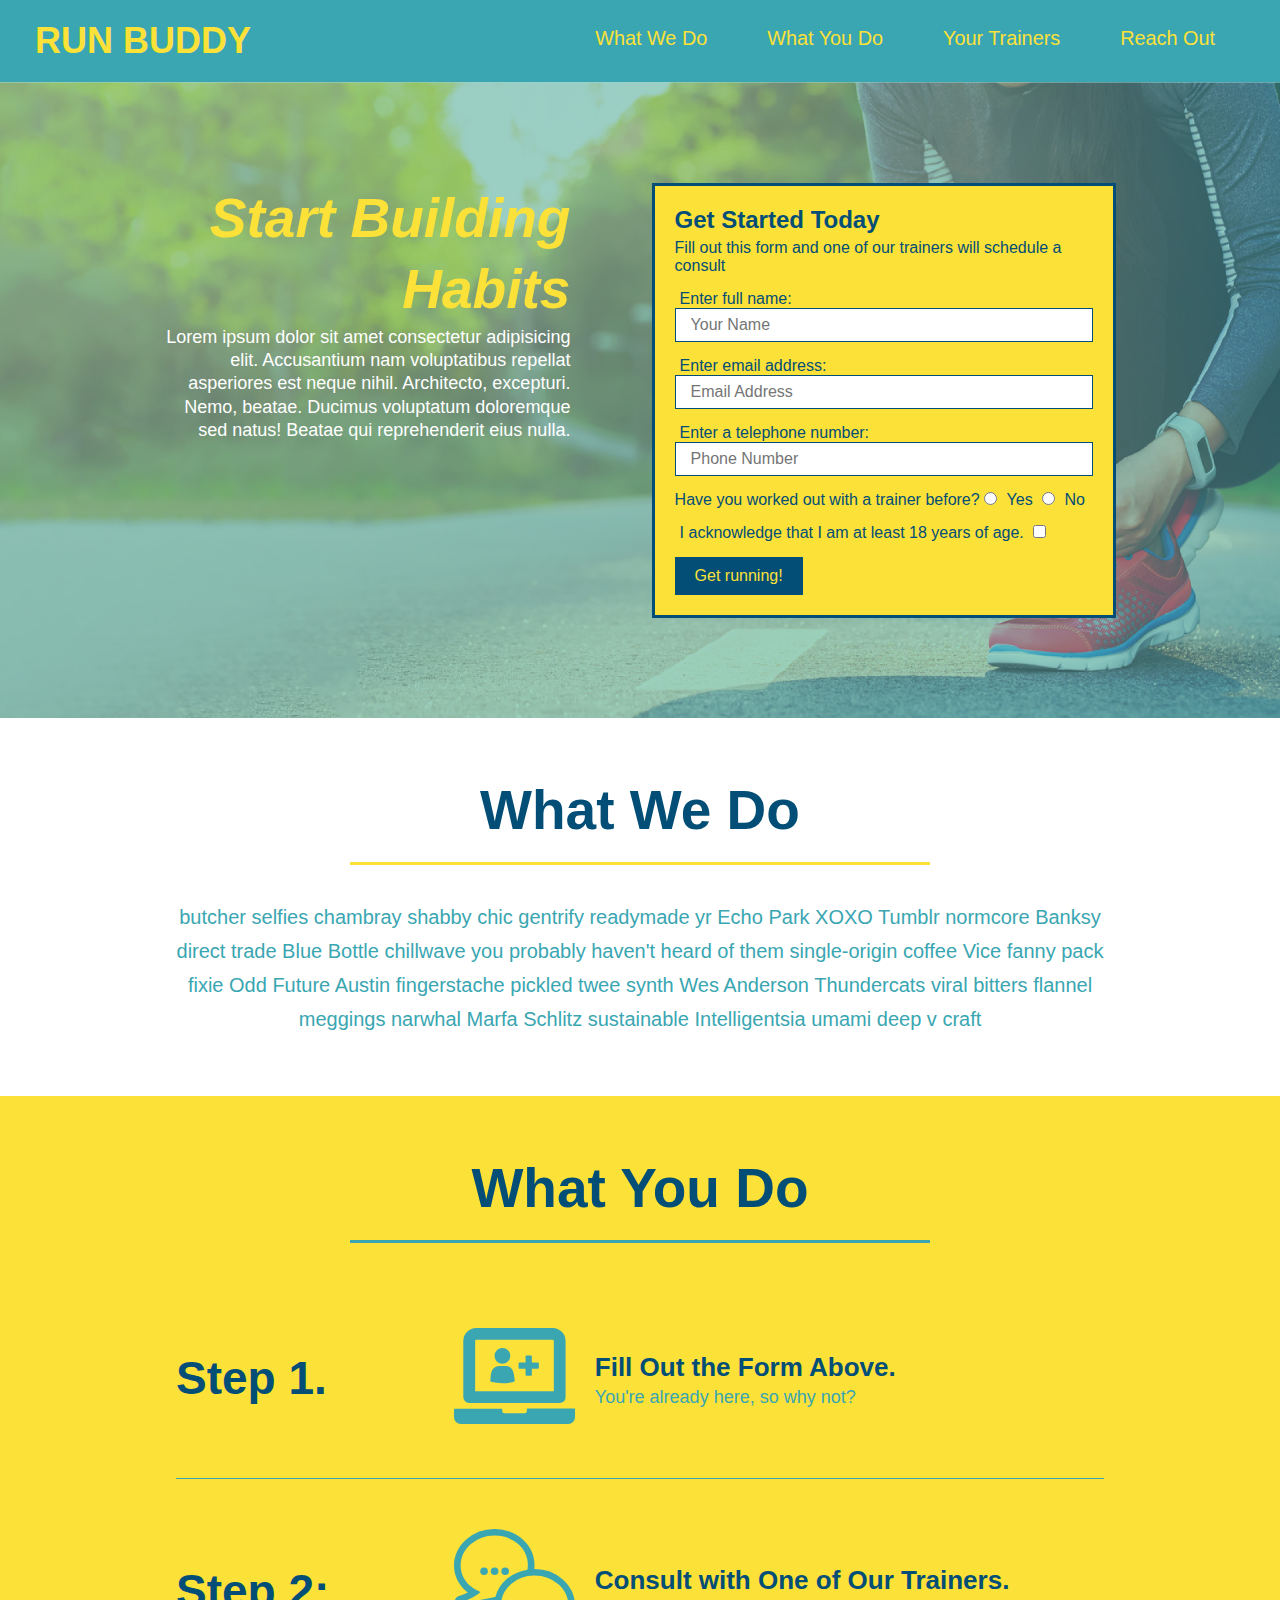
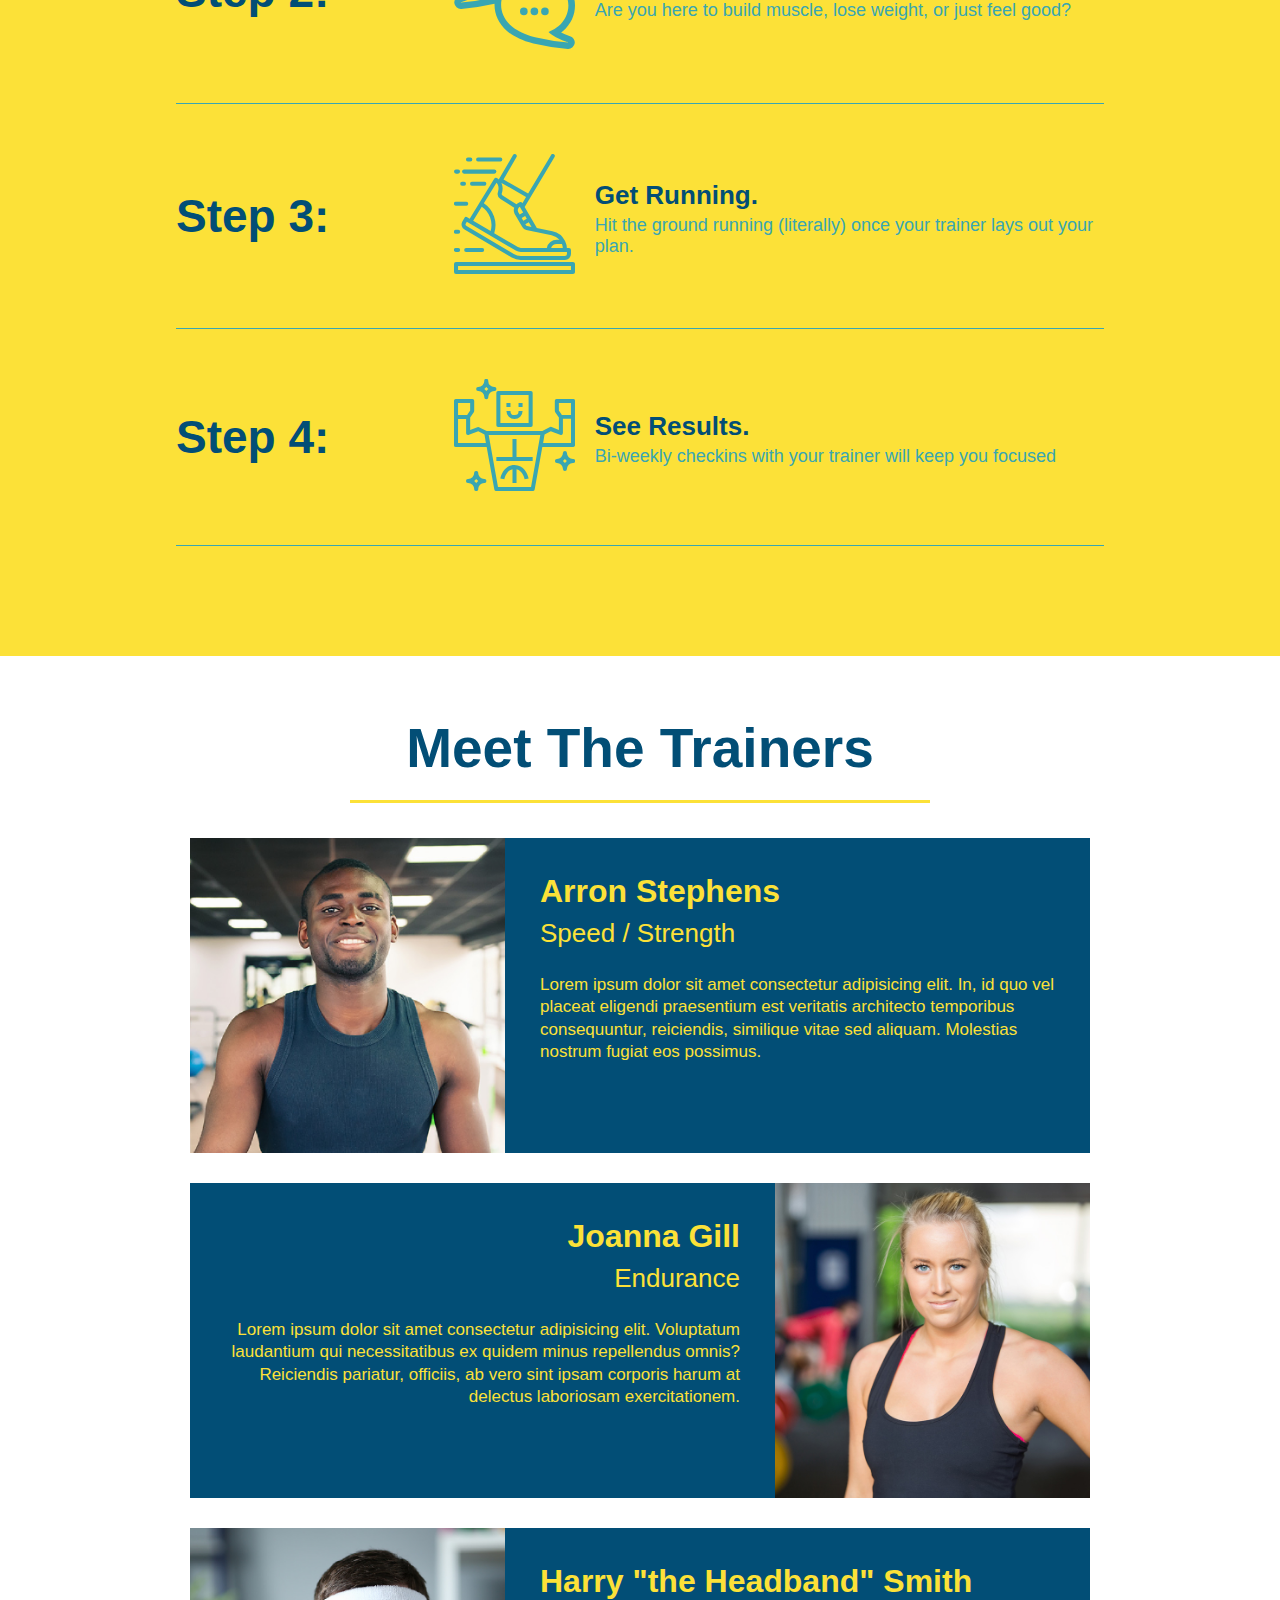
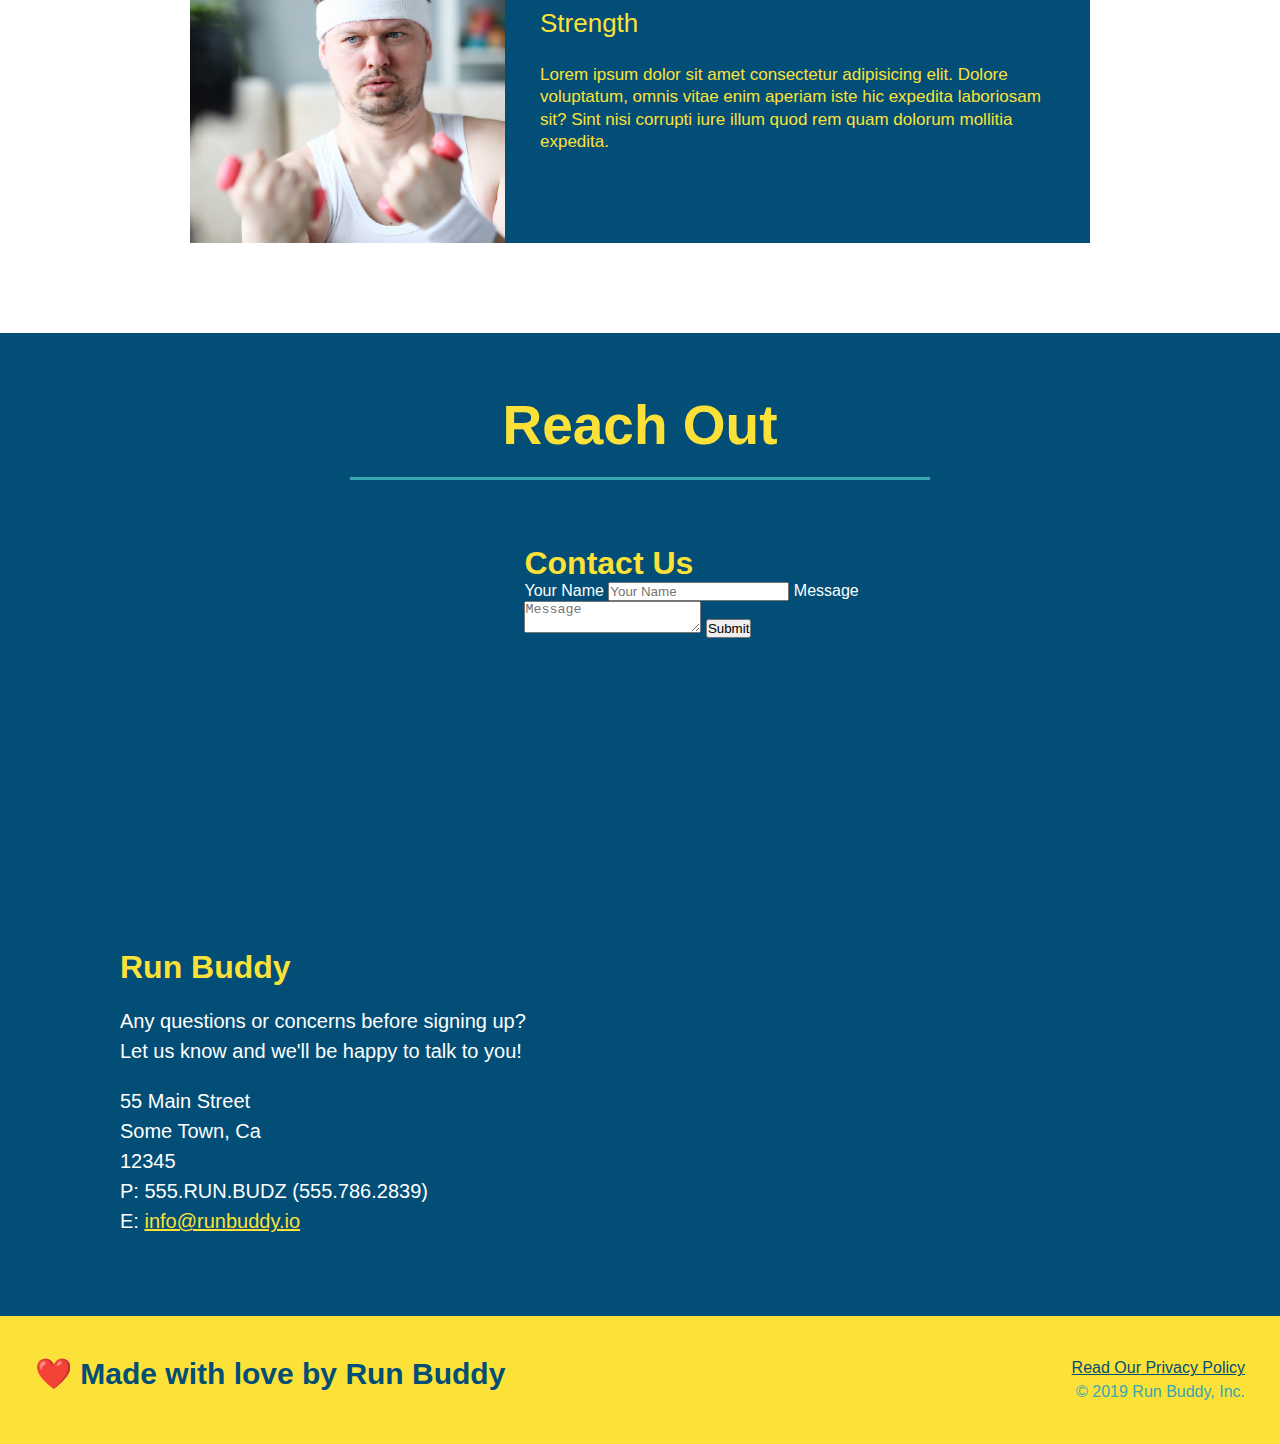
==== commit 3c9f0adc: "add flexbox to the steps" ====
--- a/index.html
+++ b/index.html
@@ -94,30 +94,57 @@
         <div class="flex-row">
         <h2 class="section-title secondary-border">What You Do</h2></div>
 
-        <div>
-            <!-- insert this img element -->
+    <div class="step">
+        <h3>Step 1.</h3>
+        <div class="step-info">
+            <div class="step-img">
             <img src="./assets/images/step-1.svg" alt="" />
-            <h3>Step 1: <span>Fill Out the Form Above.</span></h3>
+            </div>
+            <div class="step-text">
+            <h4>Fill Out the Form Above.</h4>
             <p>You're already here, so why not?</p>
         </div>
-
-        <div>
-            <img src="./assets/images/step-2.svg" alt="" />
-            <h3>Step 2: <span>Consult with One of Our Trainers.</span></h3>
-            <p>Are you here to build muscle, lose weight, or just feel good?</p>
-        </div>
-
-        <div>
+    </div>
+</div>
+
+        <div class="step">
+            <h3>Step 2:</h3>
+            <div class="step-info">
+                <div class="step-img">    
+                <img src="./assets/images/step-2.svg" alt="" />
+                </div>
+                <div class="step-text">
+                <h4>Consult with One of Our Trainers.</h4>
+                <p>Are you here to build muscle, lose weight, or just feel good?</p>
+        </div>
+    </div>
+</div>
+
+        <div class="step">
+            <h3>Step 3:</h3>
+            <div class="step-info">
+                <div class="step-img">
             <img src="assets/images/step-3.svg" alt="" />
-            <h3>Step 3: <span>Get Running.</span></h3>
+            </div>
+            <div class="step-text">
+            <h4>Get Running.</h4>
             <p>Hit the ground running (literally) once your trainer lays out your plan.</p>
         </div>
-
-        <div>
+    </div>
+</div>
+
+        <div class="step">
+            <h3>Step 4:</h3>
+            <div class="step-info">
+                <div class="step-img">
             <img src="./assets/images/step-4.svg" alt="" />
-            <h3>Step 4: <span>See Results.</span></h3>
+            </div>
+            <div class="step-text">
+            <h4>See Results.</h4>
             <p>Bi-weekly checkins with your trainer will keep you focused</p>
         </div>
+    </div>
+</div>
     </section>
 
     <!-- "meet the trainers" section -->
--- a/assets/css/style.css
+++ b/assets/css/style.css
@@ -174,28 +174,52 @@
     border-color: #39a6b2;
 }
 
-.steps div {
-    margin-bottom: 80px;
-}
-
-.steps img {
-    width: 15%;
-    margin: 10px 0;
-}
-
-.steps h3 {
+.step h3 {
     color: #024e76;
     font-size: 46px;
-    margin-top: 10px;
-}
-
-.steps p {
+    flex: 1 30%;
+}
+
+.step-text p {
     color: #39a6b2;
-    font-size: 23px;
-}
-
-.steps span {
-    font-size: 38px;
+    font-size: 18px;
+}
+
+.step-text h4 {
+    font-size: 26px;
+    line-height: 1.5;
+    color: #024e76;
+}
+
+.step {
+    margin: 50px auto;
+    padding-bottom: 50px;
+    width: 80%;
+    border-bottom: 1px solid #39a6b2;
+    display: flex;
+    flex-wrap: wrap;
+    align-items: center;
+    justify-content: space-between;
+}
+
+.step-info {
+    flex: 2 70%;
+    display: flex;
+    flex-wrap: wrap;
+    align-items: center;
+}
+
+.step-img {
+    flex: 1 12%;
+    margin-right: 20px;
+}
+
+.step-text {
+    flex: 12;
+}
+
+.step-img img {
+    max-width: 100%;
 }
 
 .trainer {
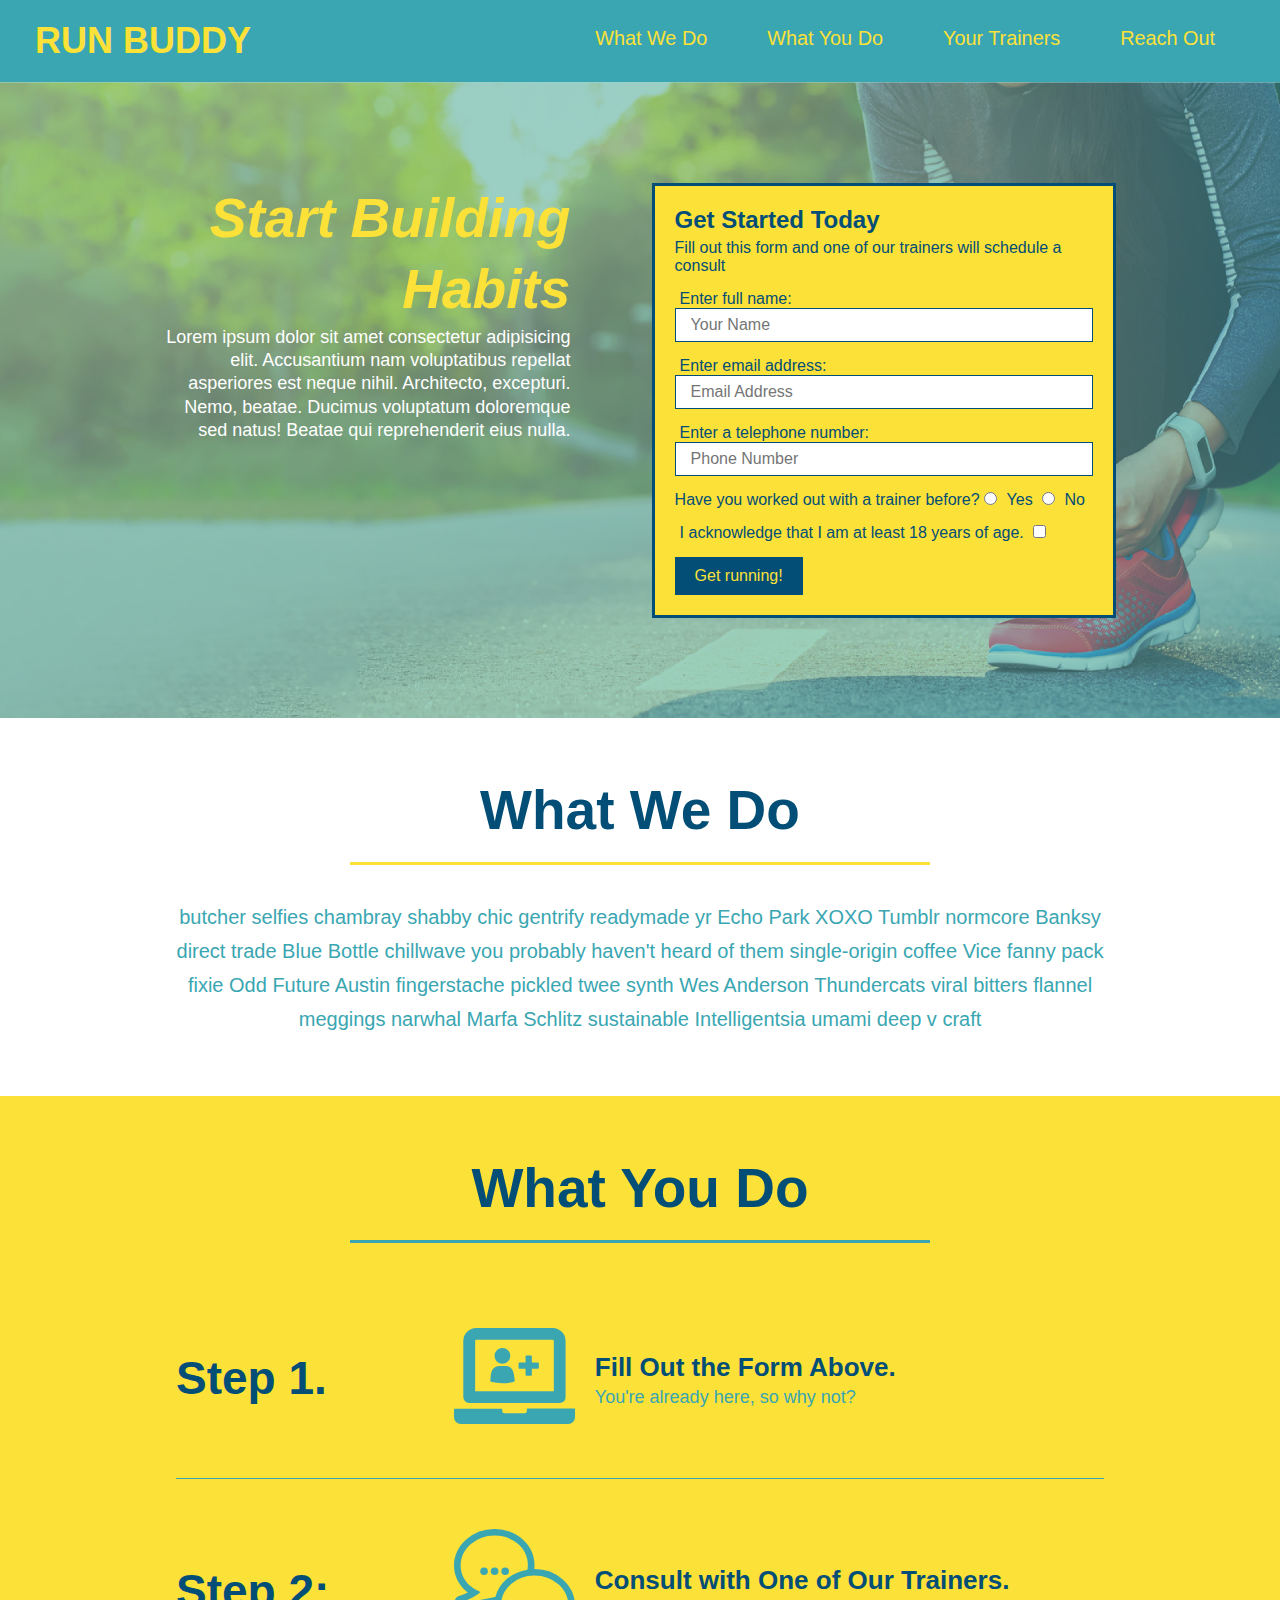
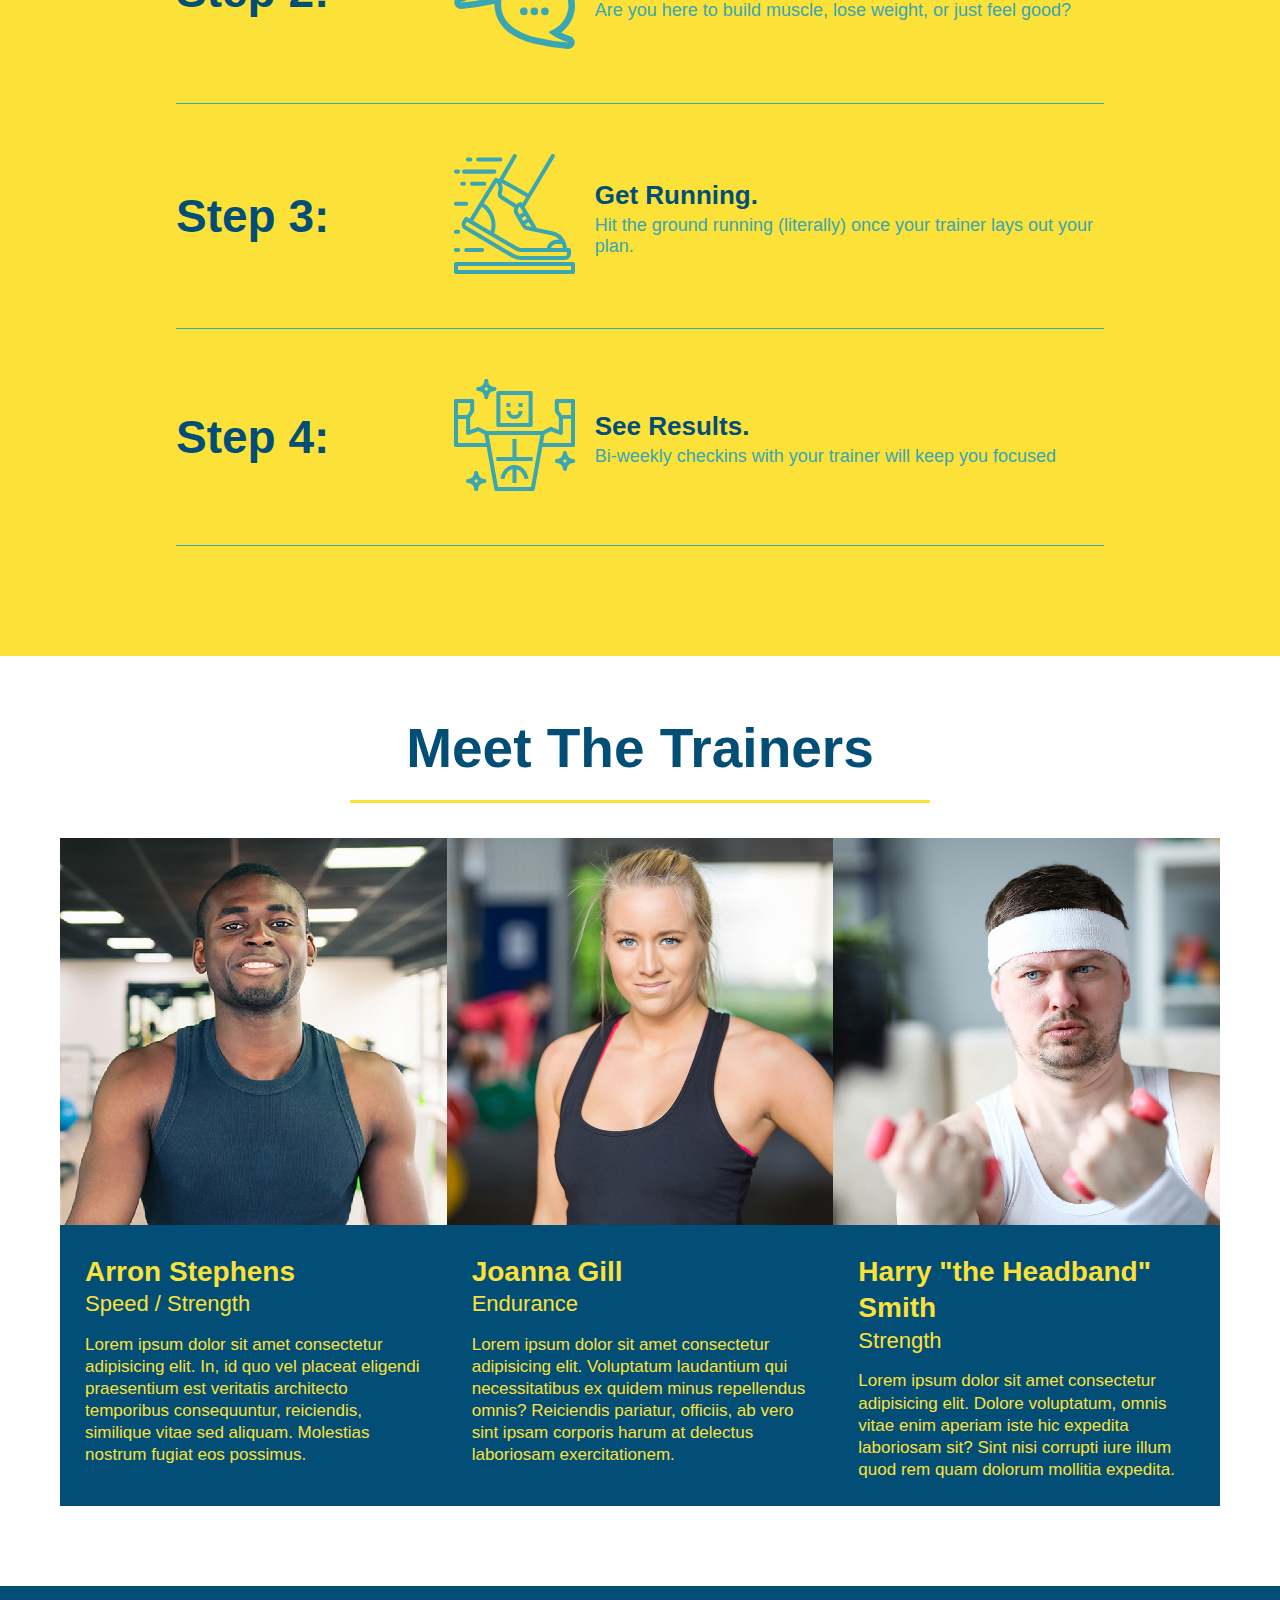
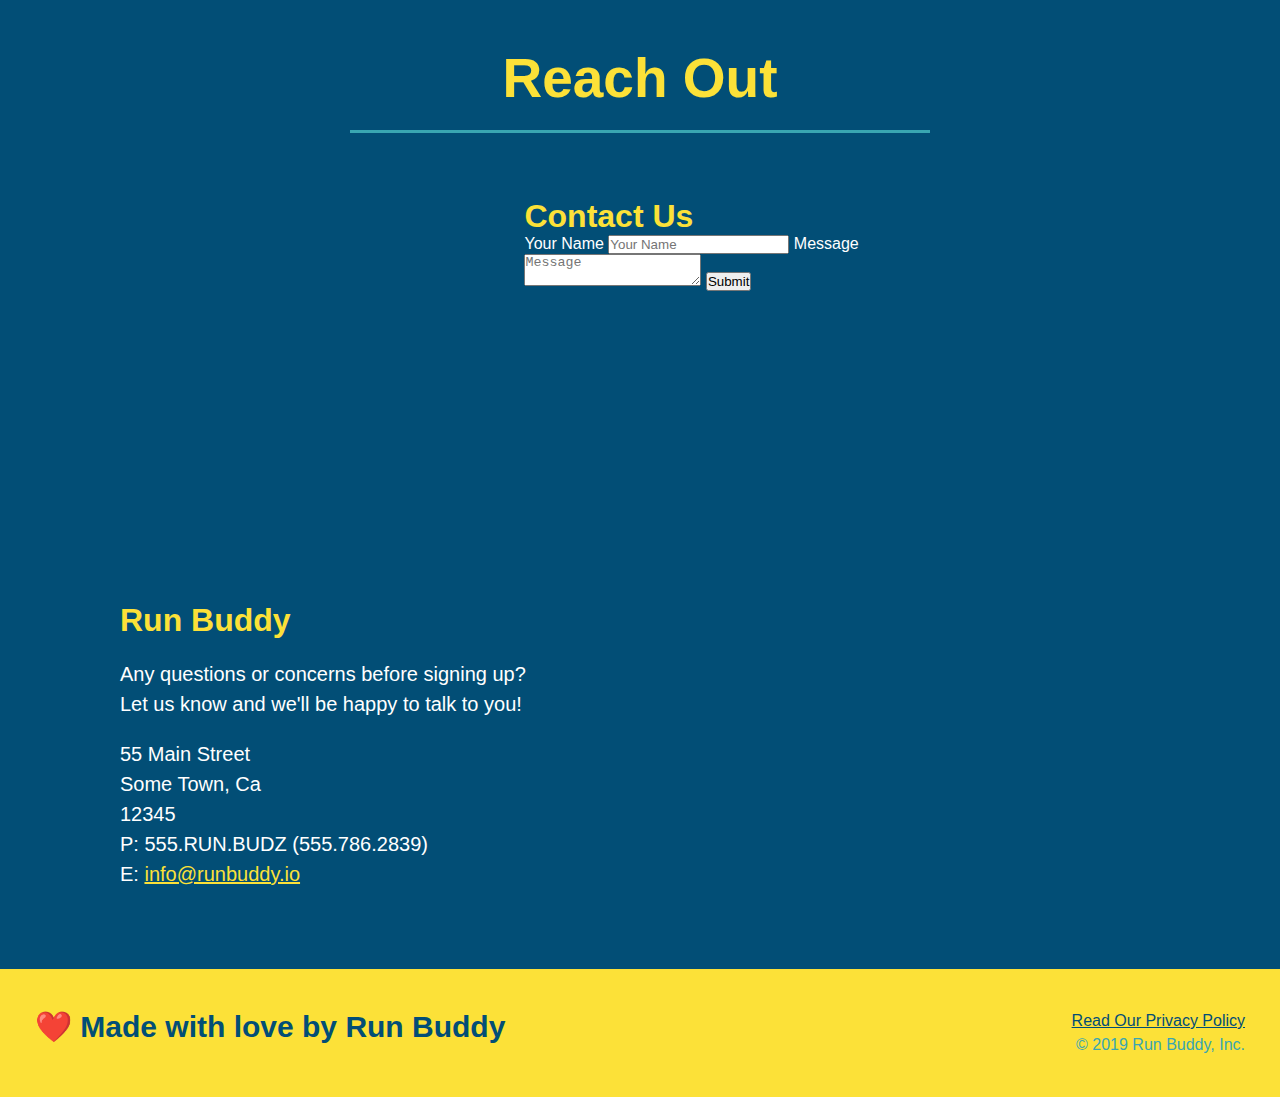
==== commit ee6c5c4a: "add flexbox to the trainers" ====
--- a/index.html
+++ b/index.html
@@ -42,6 +42,7 @@
                 Architecto, excepturi. Nemo, beatae. Ducimus voluptatum doloremque sed natus! Beatae qui reprehenderit eius nulla.
             </p>
         </div>
+
         <div class="hero-form">
             <h3>Get Started Today</h3>
             <p>Fill out this form and one of our trainers will schedule a consult</p
@@ -54,8 +55,7 @@
 
                 <label for="phone">Enter a telephone number:</label>
                 <input type="text" placeholder="Phone Number" name="phone" id="phone" class="form-input">
-
-            <p>
+                <p>
                 Have you worked out with a trainer before?
                 <input type="radio" name="trainer-confirm" id="trainer-yes" />
                 <label for="trainer-yes">Yes</label>
@@ -74,12 +74,12 @@
         </form>
     </div>
 </section>
+<!-- end header -->
 
     <!-- "what we do" section -->
     <section id="what-we-do" class="intro">
         <div class="flex-row">
         <h2 class="section-title primary-border">What We Do</h2></div>
-        <div class="flex-row">
         <p>
             butcher selfies chambray shabby chic gentrify readymade yr Echo Park XOXO Tumblr normcore Banksy direct trade Blue
             Bottle chillwave you probably haven't heard of them single-origin coffee Vice fanny pack fixie Odd Future Austin
@@ -88,6 +88,7 @@
         </p>
         </div>
     </section>
+    <!-- end "what we do" -->
 
     <!-- "what you do" section -->
     <section id="what-you-do" class="steps">
@@ -146,16 +147,18 @@
     </div>
 </div>
     </section>
-
+    <div class="trainers">
     <!-- "meet the trainers" section -->
-    <section id="your-trainers" class="trainers">
+    <section id="your-trainers">
         <div class="flex-row">
         <h2 class="section-title primary-border">Meet The Trainers</h2></div>
+        
+        <div class="trainers">
         <article class="trainer">
             <img src="./assets/images/trainer-1.jpg" alt="Arron Stephens in his workout clothes, ready to pump iron" />
-            <div class="trainer-bio text-left">
-                <h3>Arron Stephens</h3>
-                <h4>Speed / Strength</h4>
+            <div class="trainer-bio">
+                <h3 class="trainer-name">Arron Stephens</h3>
+                <h4 class="trainer-role">Speed / Strength</h4>
                 <p>
                 Lorem ipsum dolor sit amet consectetur adipisicing elit. In, id quo vel placeat eligendi praesentium est veritatis architecto temporibus consequuntur, 
                 reiciendis, similique vitae sed aliquam. Molestias nostrum fugiat eos possimus.
@@ -165,29 +168,31 @@
 
     <!-- second trainer bio -->
     <article class="trainer">
-        <div class="trainer-bio text-right">
-            <h3>Joanna Gill</h3>
-            <h4>Endurance</h4>
+        <img src="./assets/images/trainer-2.jpg" alt="Joanna Gill cooling off after a workout" />
+        <div class="trainer-bio">
+            <h3 class="trainer-name">Joanna Gill</h3>
+            <h4 class="trainer-role">Endurance</h4>
             <p>
                 Lorem ipsum dolor sit amet consectetur adipisicing elit. Voluptatum laudantium qui necessitatibus ex quidem minus repellendus omnis? 
                 Reiciendis pariatur, officiis, ab vero sint ipsam corporis harum at delectus laboriosam exercitationem.
             </p>
         </div>
-        <img src="./assets/images/trainer-2.jpg" alt="Joanna Gill cooling off after a workout" />
+    
     </article>
 
     <!-- third trainer bio -->
     <article class="trainer">
         <img src="./assets/images/trainer-3.jpg" alt="Harry Smith wearing a headband and lifting comically small pink weights" />
-        <div class="trainer-bio text-left">
-            <h3>Harry "the Headband" Smith</h3>
-            <h4>Strength</h4>
+        <div class="trainer-bio">
+            <h3 class="trainer-name">Harry "the Headband" Smith</h3>
+            <h4 class="trainer-role">Strength</h4>
             <p>
                 Lorem ipsum dolor sit amet consectetur adipisicing elit. Dolore voluptatum, 
                 omnis vitae enim aperiam iste hic expedita laboriosam sit? Sint nisi corrupti iure illum quod rem quam dolorum mollitia expedita.
             </p>
         </div>
     </article>
+</div>
     </section>
 
     <!-- "reach out" section -->
--- a/assets/css/style.css
+++ b/assets/css/style.css
@@ -222,23 +222,28 @@
     max-width: 100%;
 }
 
+.trainers {
+    width: 100%;
+    margin: 0 auto;
+    display: flex;
+    flex-wrap: wrap;
+    justify-content: space-around;
+}
+
 .trainer {
-    width: 900px;
-    margin: 0 auto 30px auto;
+    margin: 0 auto 20px auto;
     background: #024e76;
     color: #fce138;
-    overflow: auto;
+    flex: 1;
 }
 
 .trainer img {
-    width: 35%;
-    float: left;
+    width: 100%;
 }
 
 .trainer-bio {
-    padding: 35px;
-    float: left;
-    width: 65%;
+    padding: 25px;
+    line-height: 1.3;
 }
 
 .text-left {
@@ -254,19 +259,18 @@
 }
 
 .trainer-bio h3 {
-    font-size: 32px;
-    margin-bottom: 8px;
+    font-size: 28px;
 }
 
 .trainer-bio h4 {
     font-weight: lighter;
-    font-size: 26px;
-    margin-bottom: 25px;
+    font-size: 22px;
+    margin-bottom: 15px;
 }
 
 .trainer-bio p {
     font-size: 17px;
-    line-height: 1.3;
+    
 }
 /*REACH OUT STYLES START */
 .contact {
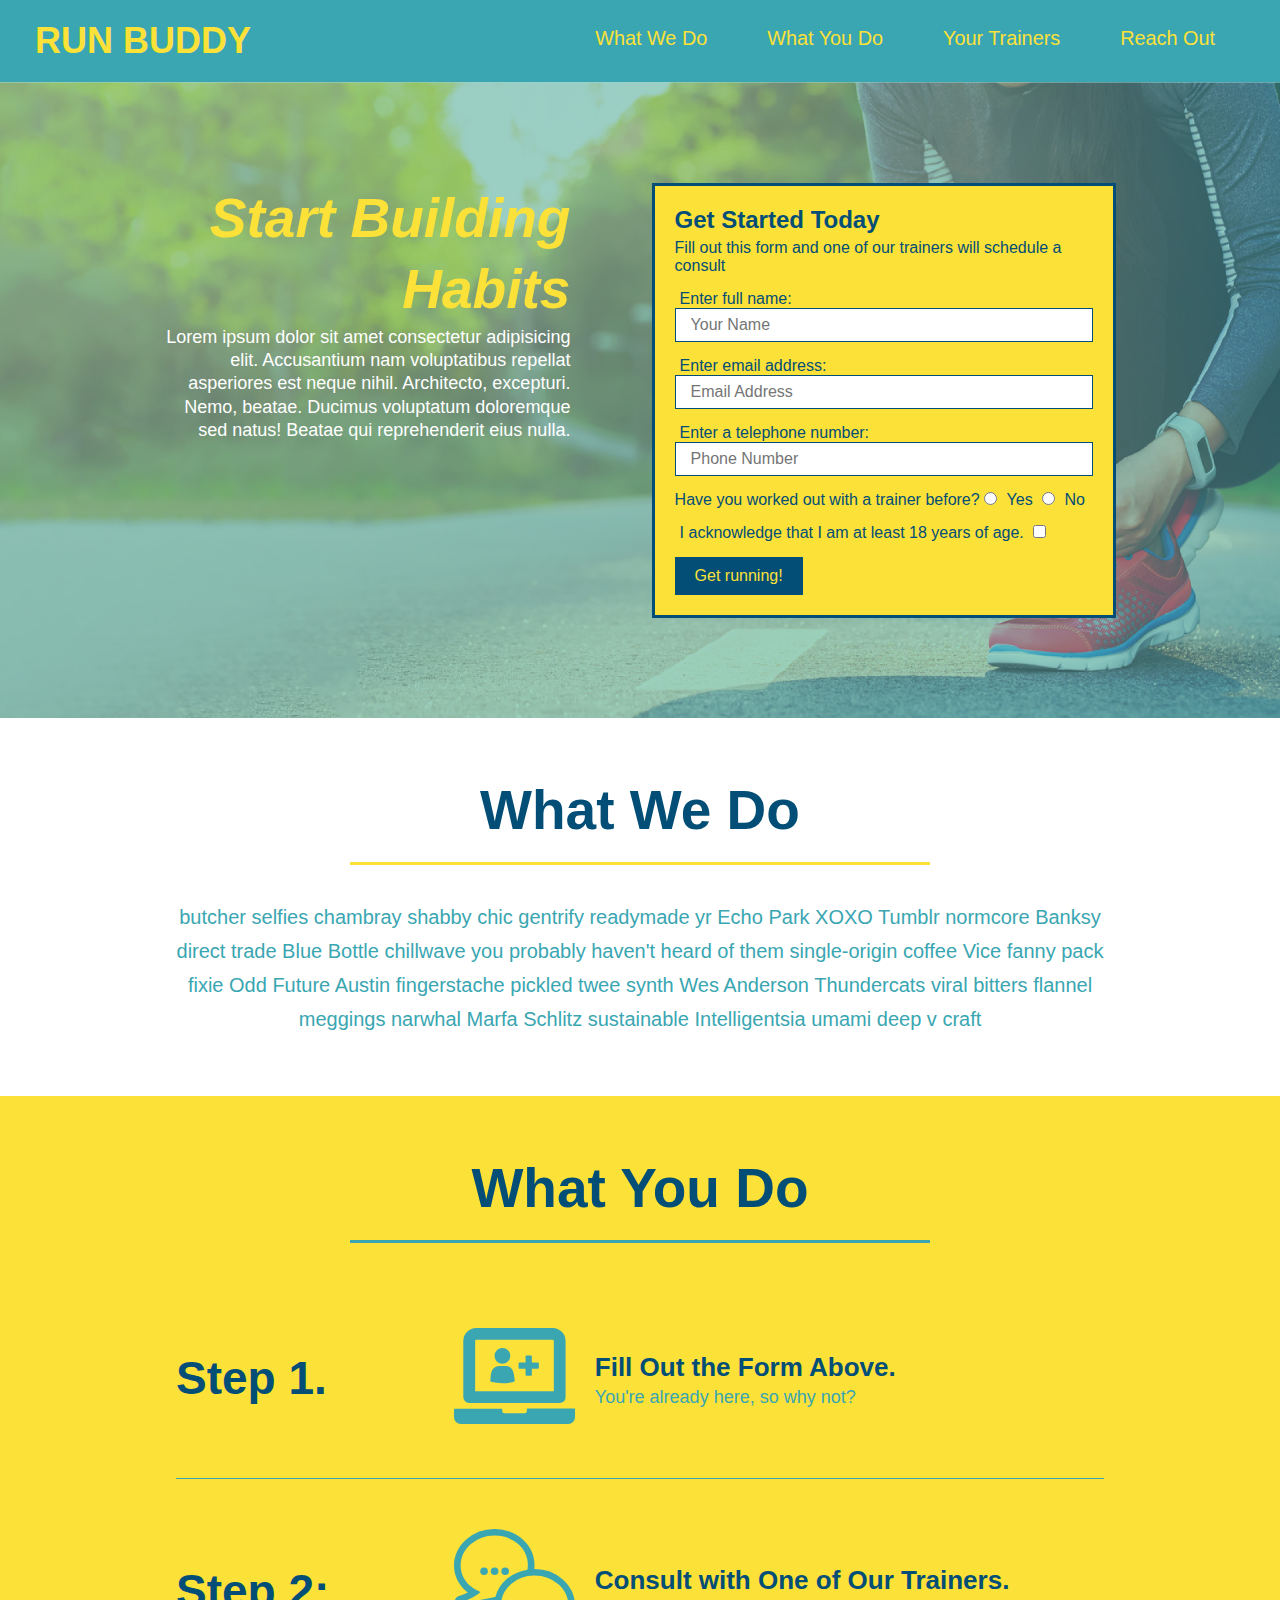
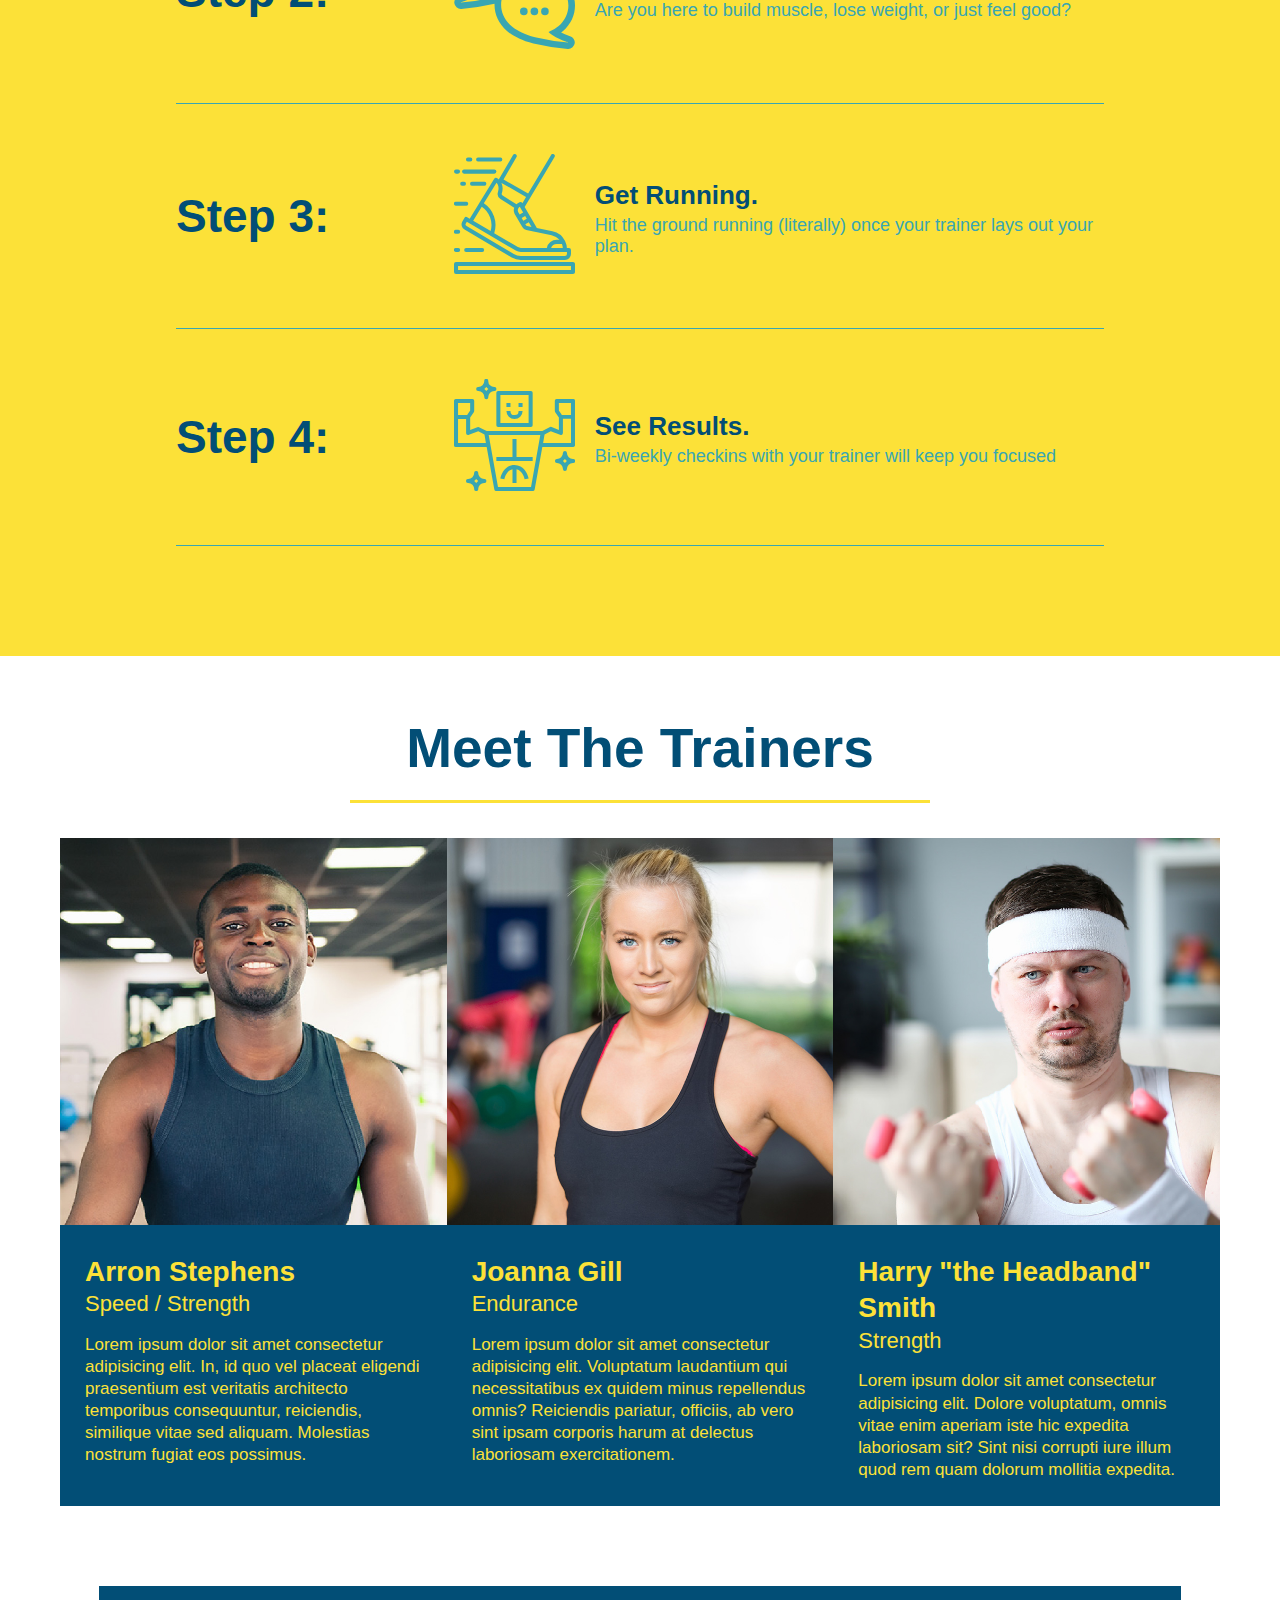
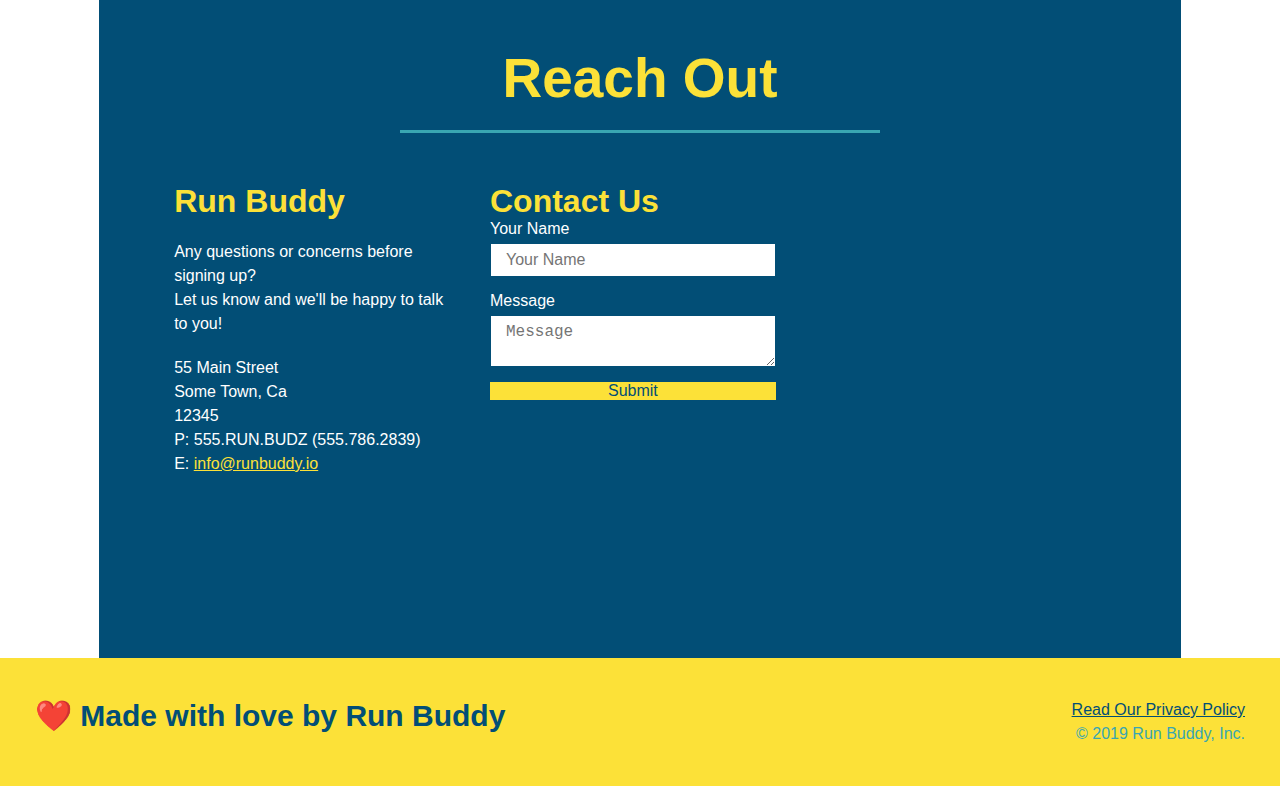
==== commit 79823022: "added flex to contact section" ====
--- a/index.html
+++ b/index.html
@@ -152,7 +152,7 @@
     <section id="your-trainers">
         <div class="flex-row">
         <h2 class="section-title primary-border">Meet The Trainers</h2></div>
-        
+
         <div class="trainers">
         <article class="trainer">
             <img src="./assets/images/trainer-1.jpg" alt="Arron Stephens in his workout clothes, ready to pump iron" />
@@ -200,40 +200,46 @@
         <div class="flex-row">
         <h2 class="section-title secondary-border">Reach Out</h2></div>
         <div class="contact-info">
+            <div>
+                <h3>Run Buddy</h3>
+                <p>
+                    Any questions or concerns before signing up?
+                    <br />
+                    Let us know and we'll be happy to talk to you!
+                </p>
+
+                <address>
+                    55 Main Street <br />
+                    Some Town, Ca <br />
+                    12345<br />
+                    P: 555.RUN.BUDZ (555.786.2839)<br />
+                    E: <a href="mailto:info@runbuddy.io">info@runbuddy.io</a>
+                </address>
+
+            </div>
+
+            <div class="contact-form">
+                <h3>Contact Us</h3>
+                <form>
+                    <label for="contact-name">Your Name</label>
+                    <input type="text" id="contact-name" placeholder="Your Name" />
+            
+                    <label for="contact-message">Message</label>
+                    <textarea id="contact-message" placeholder="Message"></textarea>
+            
+                    <button type="submit">Submit</button>
+                </form>
+            </div>
+
             <iframe
                 src="https://www.google.com/maps/embed?pb=!1m18!1m12!1m3!1d3552.2813744206524!2d-82.25111778403682!3d27.084422559195225!2m3!1f0!2f0!3f0!3m2!1i1024!2i768!4f13.1!3m3!1m2!1s0x88c3530e6b4020c1%3A0x9796719fc998642e!2s2565%20Clovelon%20St%2C%20North%20Port%2C%20FL%2034291!5e0!3m2!1sen!2sus!4v1629335329958!5m2!1sen!2sus"
                 style="border:0;"
                 allowfullscreen=""
                 loading="lazy">
             </iframe>
-            <div class="contact-form">
-                <h3>Contact Us</h3>
-                <form>
-                    <label for="contact-name">Your Name</label>
-                    <input type="text" id="contact-name" placeholder="Your Name" />
-
-                    <label for="contact-message">Message</label>
-                    <textarea id="contact-message" placeholder="Message"></textarea>
-
-                    <button type="submit">Submit</button>
-                </form>
-            </div>
-        <div>
-            <h3>Run Buddy</h3>
-            <p>
-                Any questions or concerns before signing up?
-                <br />
-                Let us know and we'll be happy to talk to you!
-            </p>
-            <address>
-                55 Main Street <br/>
-                Some Town, Ca <br/>
-                12345<br />
-                P: 555.RUN.BUDZ (555.786.2839)<br />
-                E: <a href="mailto:info@runbuddy.io">info@runbuddy.io</a>
-            </address>
-        </div>
-    </section>
+
+            </div>
+        </section>
 
     <!-- footer -->
     <footer>
--- a/assets/css/style.css
+++ b/assets/css/style.css
@@ -282,16 +282,10 @@
 }
 
 .contact-info iframe {
-    width: 400px;
     height: 400px;
 }
 
 .contact-info div {
-    width: 410px;
-    display: inline-block;
-    vertical-align: top;
-    text-align: left;
-    margin: 30px 0 0 60px;
     color: white;
 }
 
@@ -303,7 +297,7 @@
 .contact-info p, .contact-info address {
     margin: 20px 0;
     line-height: 1.5;
-    font-size: 20px;
+    font-size: 16px;
     font-style: normal;
 }
 
@@ -311,4 +305,36 @@
     color: #fce138;
 }
 
+.contact-info {
+    display: flex;
+    justify-content: space-between;
+    flex-wrap: wrap;
+}
+
+.contact-info > * {
+    flex: 1;
+    margin: 15px;
+}
+
+.contact-form input, .contact-form textarea {
+    border: 1px solid #024e76;
+    display: block;
+    padding: 7px 15px;
+    font-size: 16px;
+    color: #024e76;
+    width: 100%;
+    margin-bottom: 15px;
+    margin-top: 5px;
+}
+
+.contact-form button {
+    width: 100%;
+    border: none;
+    background: #fce138;
+    color: #024e76;
+    text-align: center;
+    padding: 15ps 0;
+    font-size: 16px;
+}
+
 /* REACH OUT STYLES END */
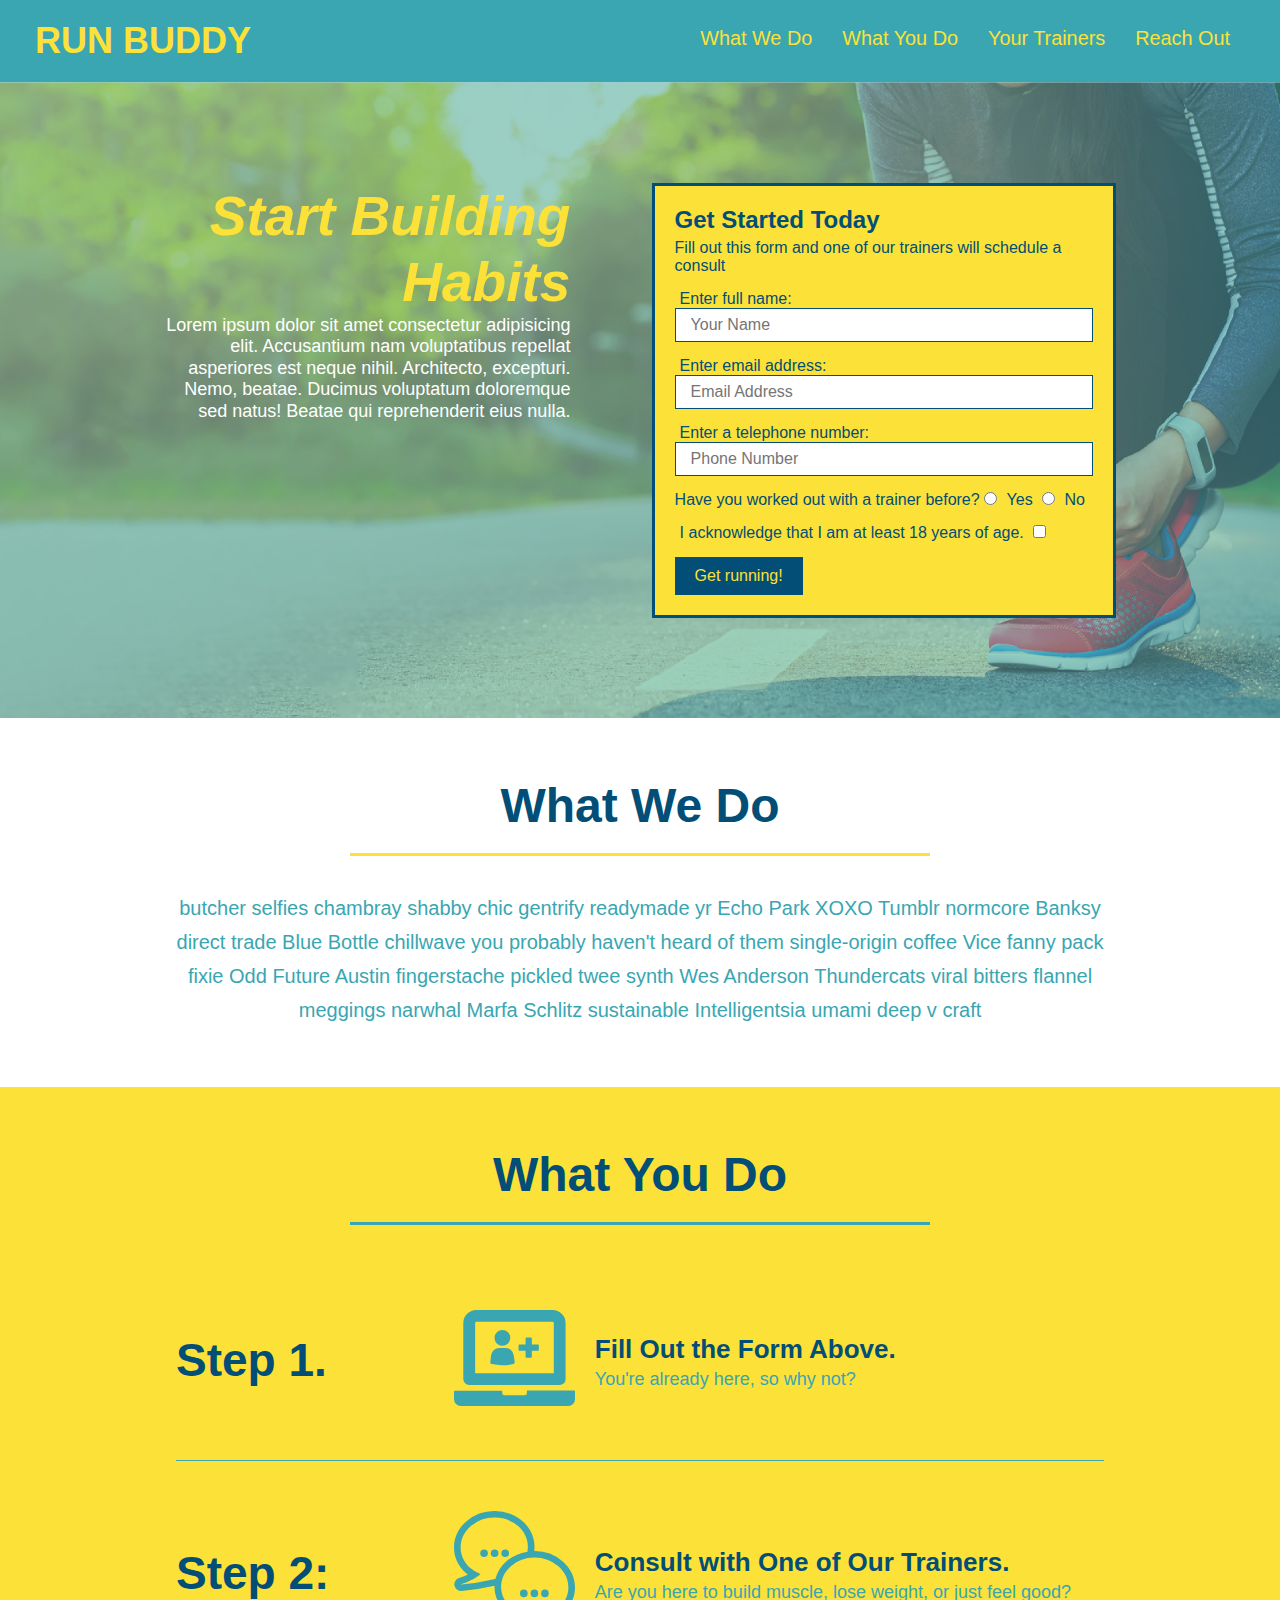
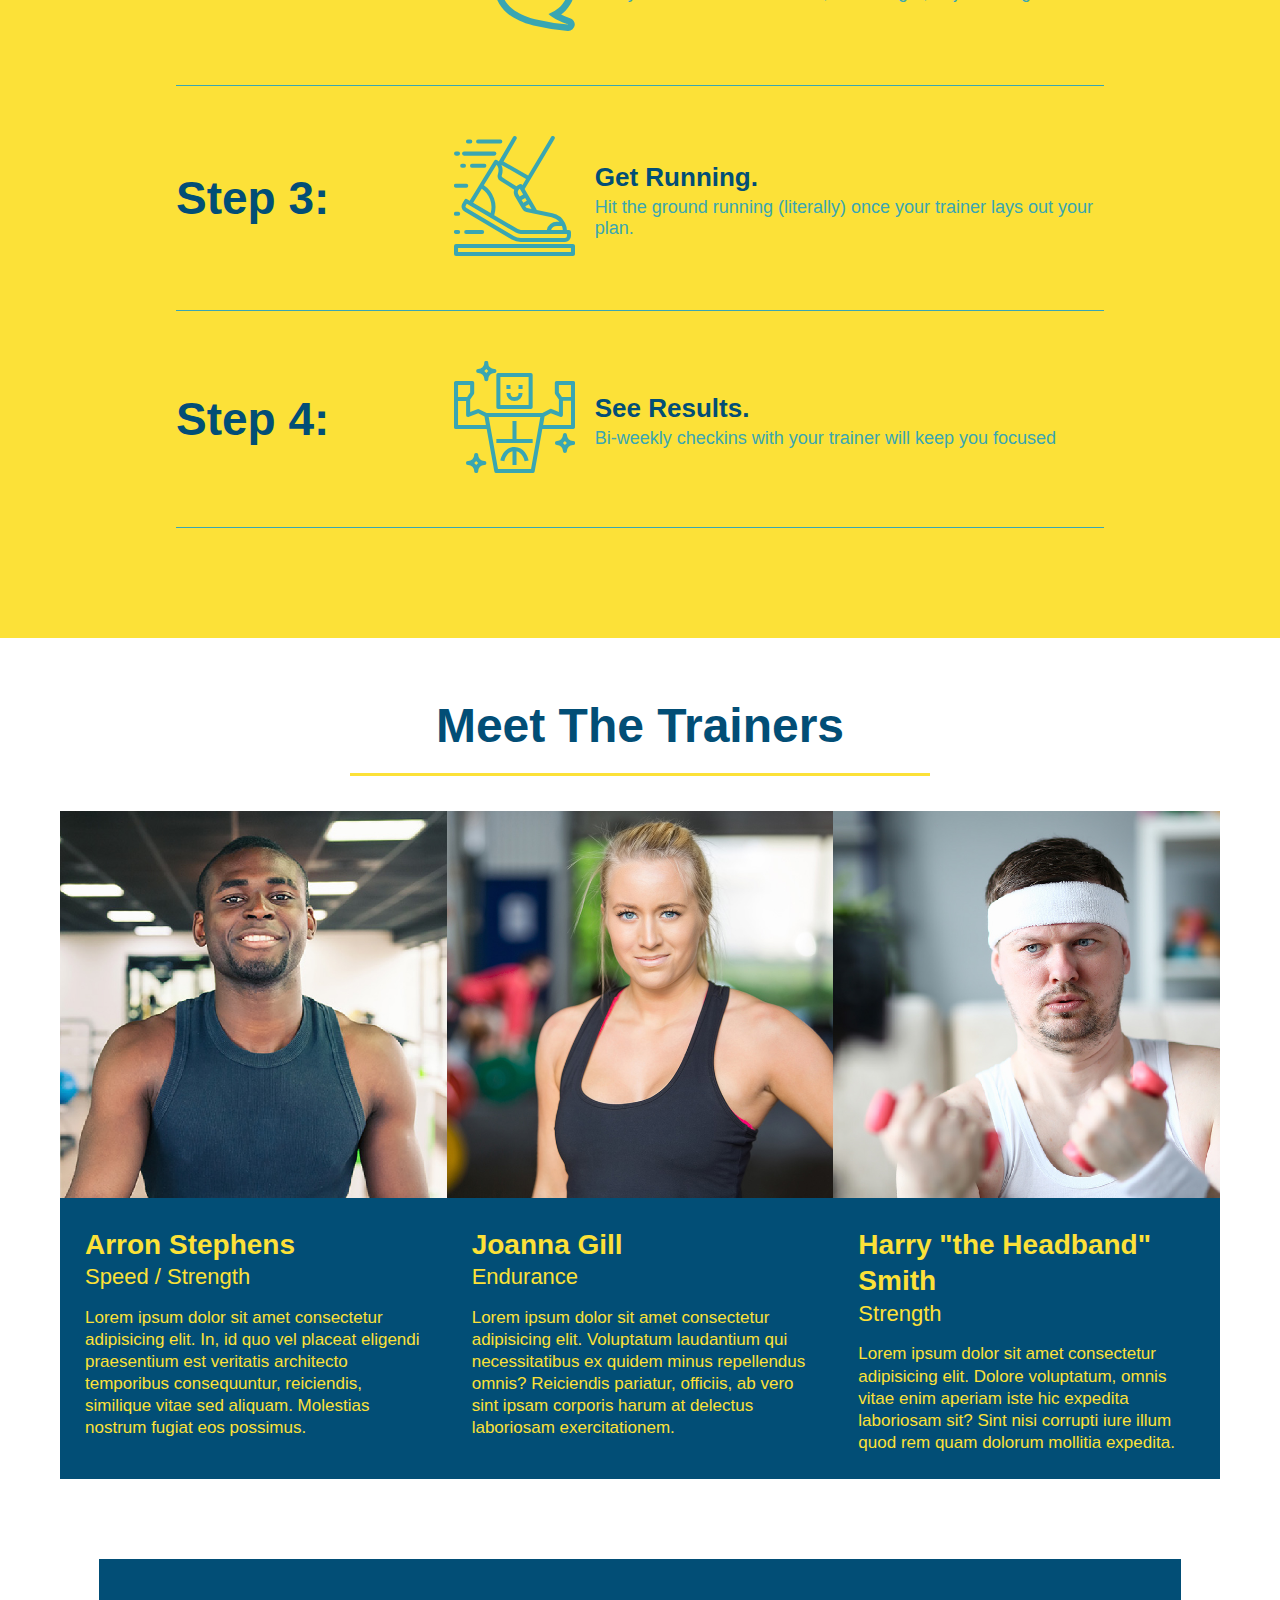
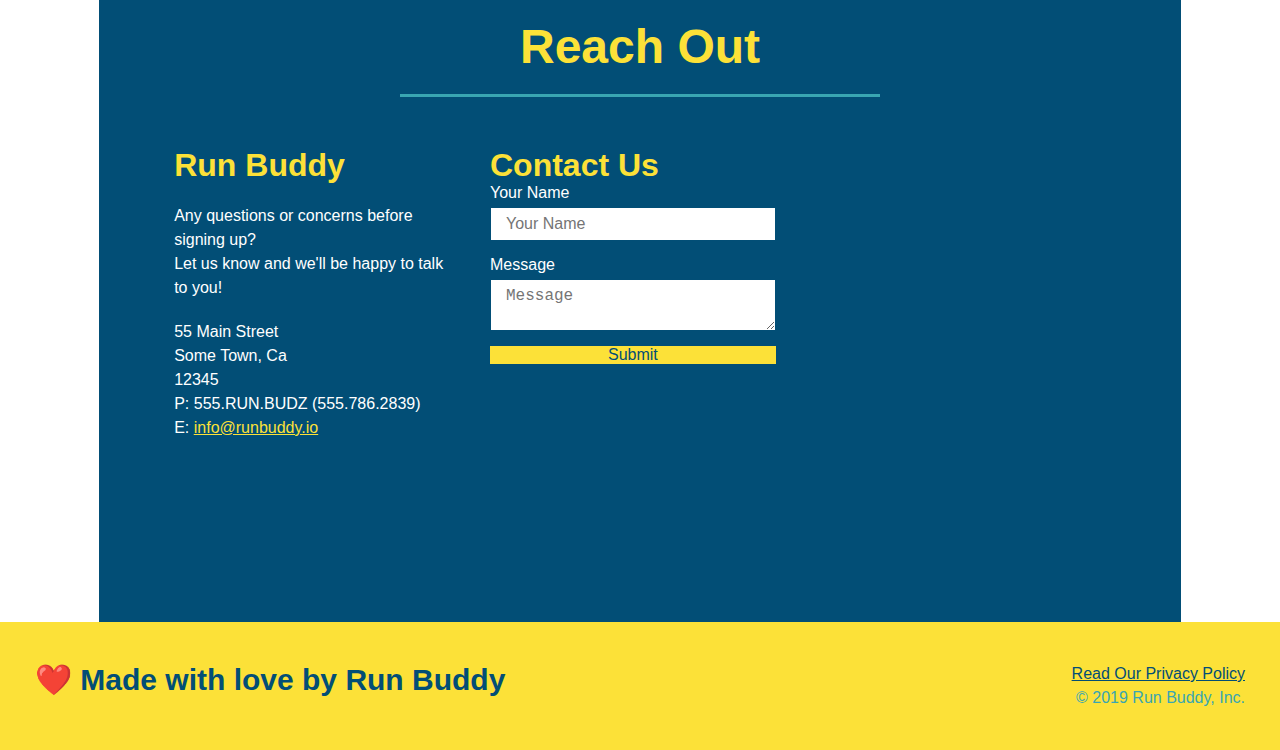
==== commit a8eb8b94: "screen size css rules" ====
--- a/index.html
+++ b/index.html
@@ -2,6 +2,7 @@
 <html lang="en">
     <head>
         <meta charset="UTF-8"/>
+        <meta name="viewport" content="width=device-width, initial-scale=1.0" />
         <title>Run Buddy</title>
         <link rel="stylesheet" href="./assets/css/style.css" />
     </head>
--- a/assets/css/style.css
+++ b/assets/css/style.css
@@ -44,7 +44,7 @@
 }
 
 header nav ul li a {
-    margin: 0 30px;
+    padding: 10px 15px;
     font-weight: lighter;
     font-size: 1.55vw;
 }
@@ -85,6 +85,7 @@
     display: flex;
     justify-content: center;
     flex-wrap: wrap;
+    align-items: flex-start;
 }
 
 .hero-form {
@@ -133,7 +134,7 @@
     margin: 3.5%;
     color: #fff;
     font-size: 18px;
-    line-height: 1.3;
+    line-height: 1.2;
 }
 
 .hero-cta h2 {
@@ -157,7 +158,7 @@
 }
 
 .section-title {
-    font-size: 55px;
+    font-size: 48px;
     color: #024e76;
     border-bottom: 3px solid;
     padding-bottom: 20px;
@@ -338,3 +339,19 @@
 }
 
 /* REACH OUT STYLES END */
+
+
+/* MEDIA QUEARY FOR SMALLER DESKTOP SCREENS AND SMALLER */
+@media screen and (max-width: 980px) {
+        /* this will be applied on any screen smaller than 980px */
+    
+}
+/* MEDIA QUERY FOR TABLETS AND SMALLER */
+@media screen and (max-width: 768px) {
+        /* this will be applied on any screen between 768px and 575px */
+}
+
+/* MEDIA QUERY FOR MOBILE PHONES AND SMALLER */
+@media screen and (max-width: 575px) {
+        /* this will be applied on any screen smaller than 575px */
+}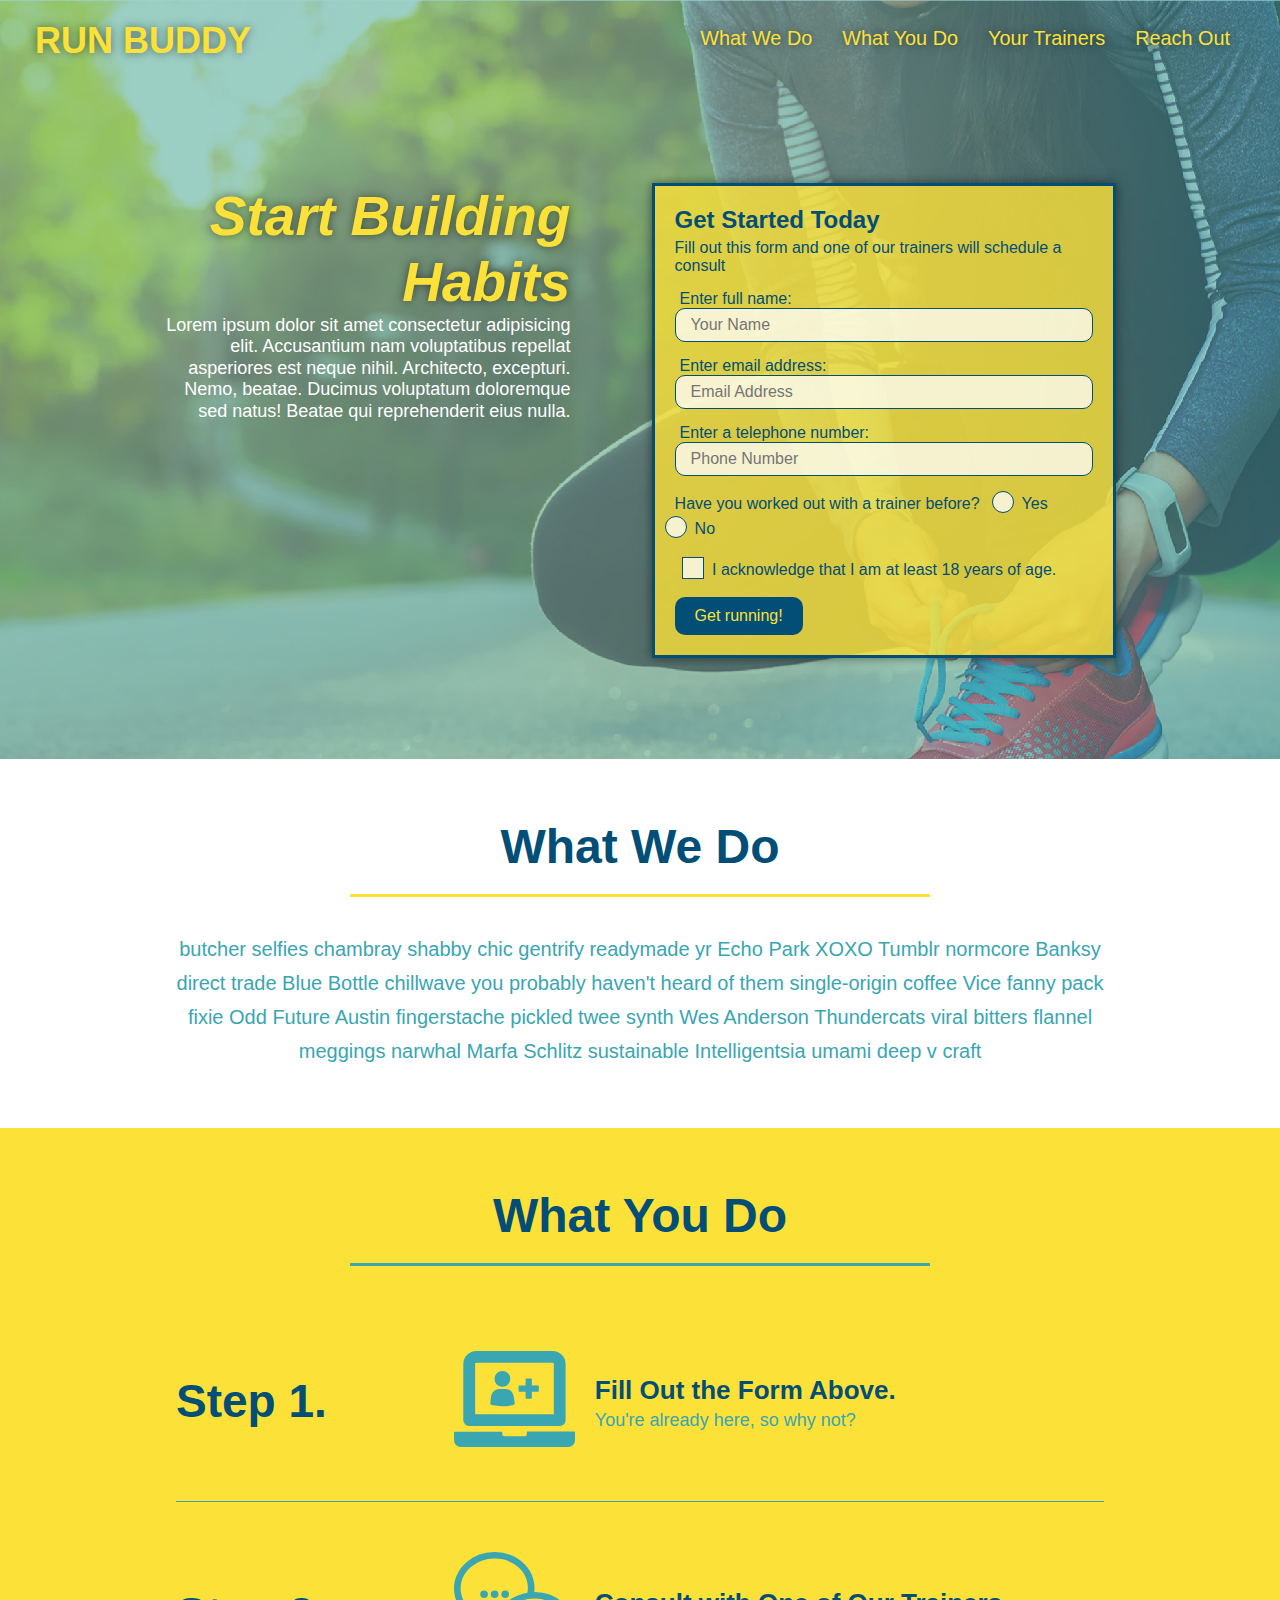
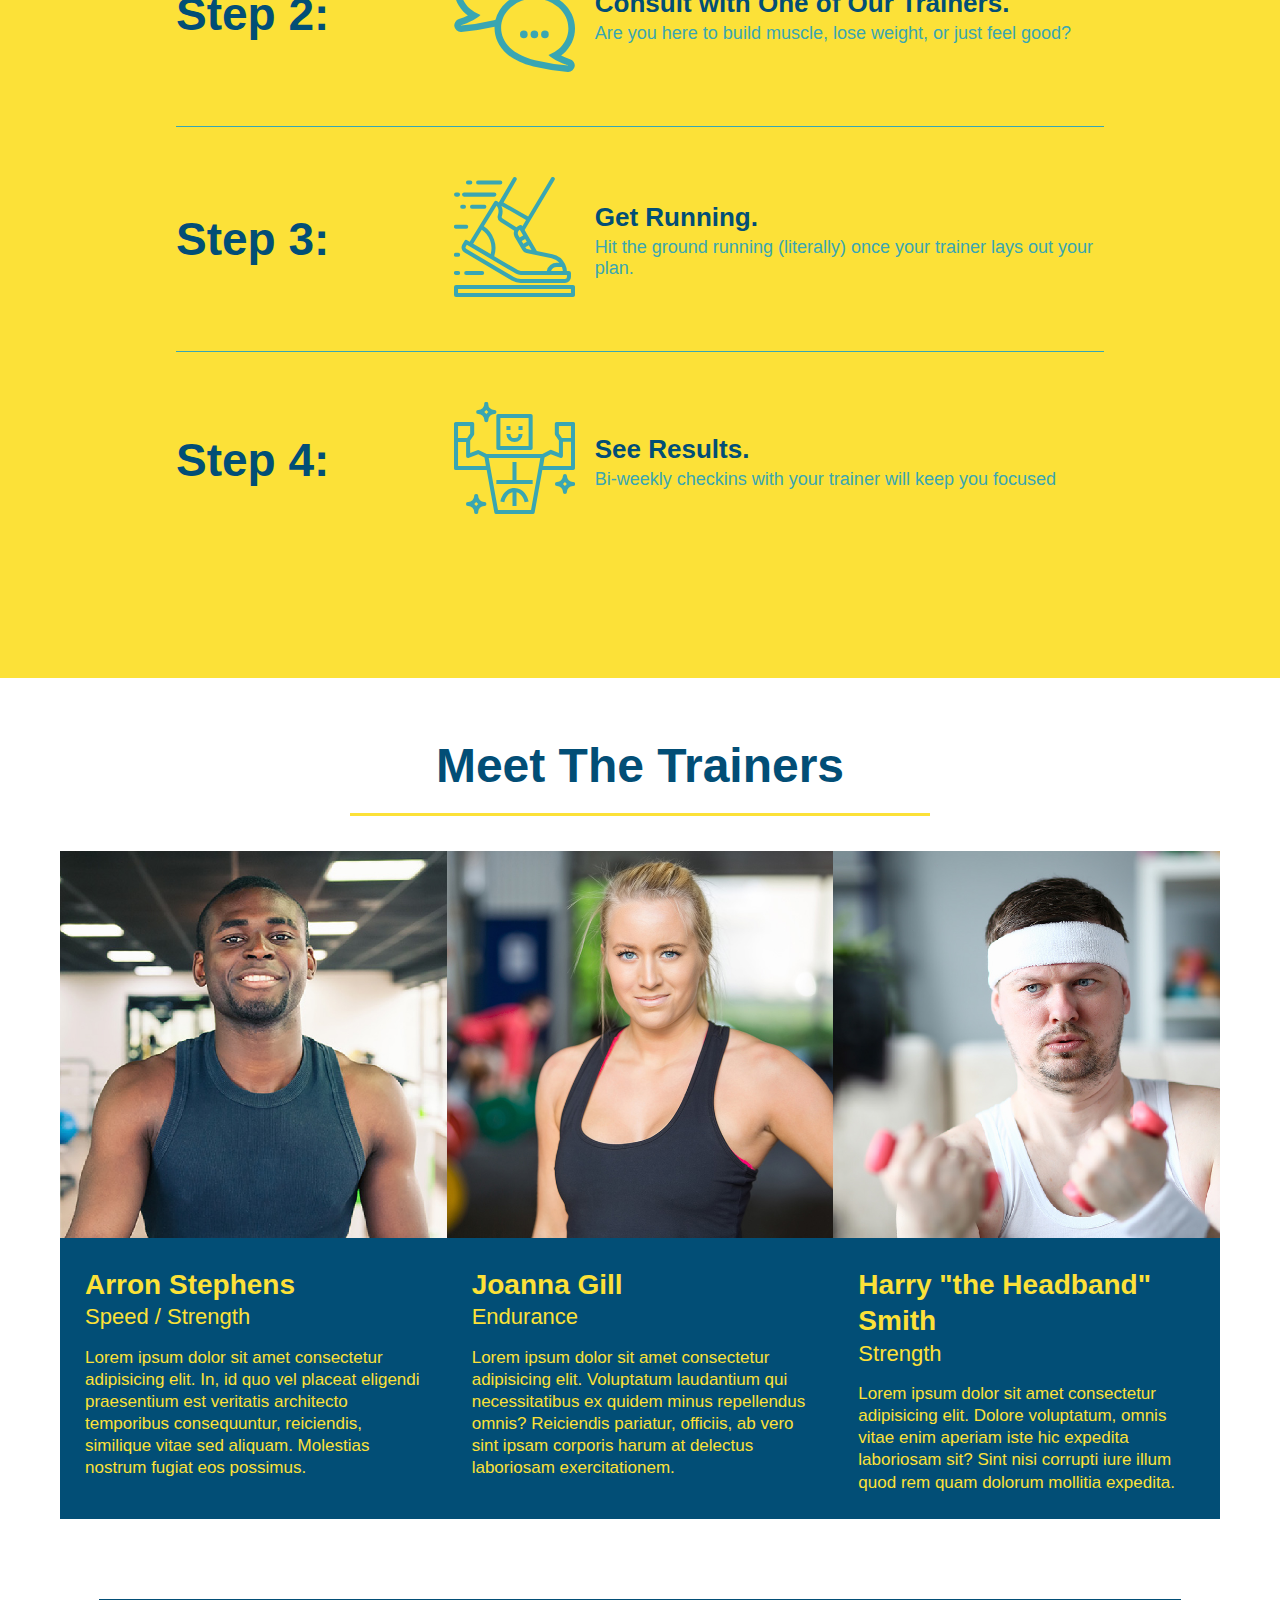
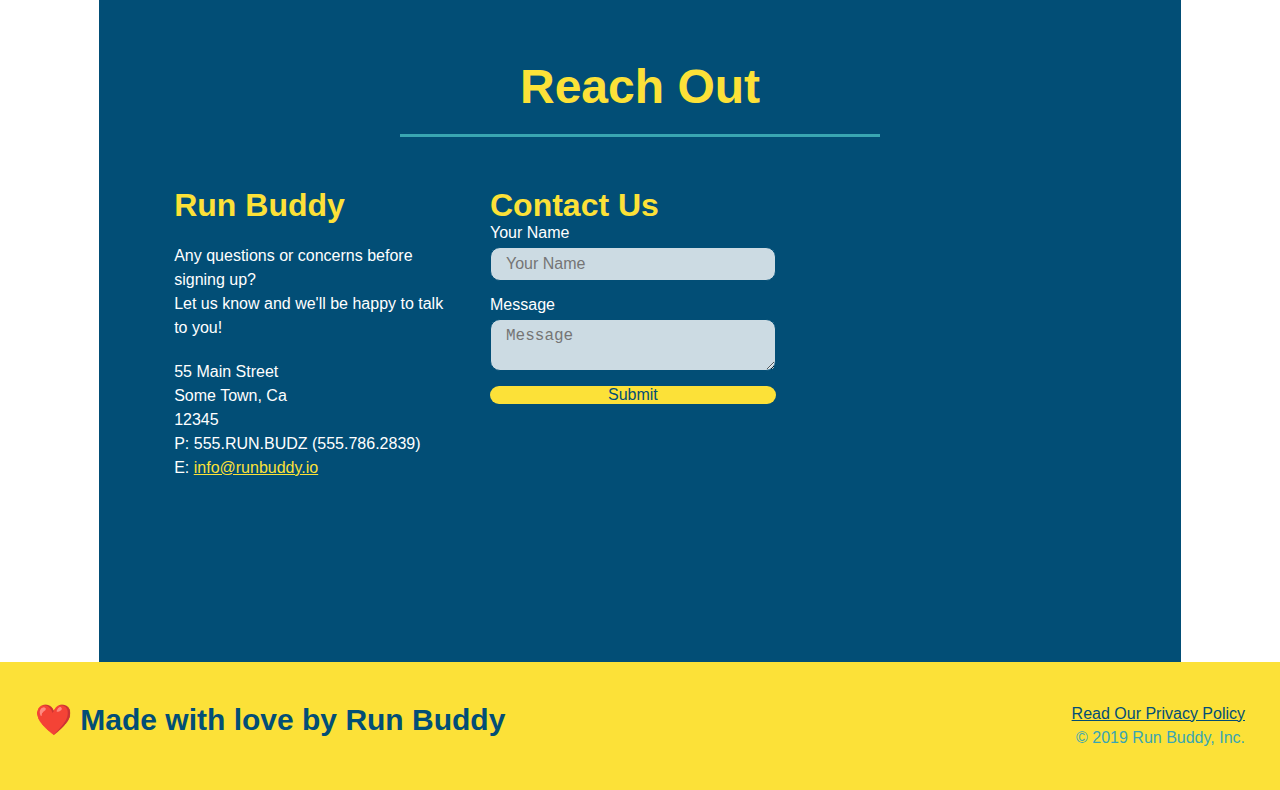
==== commit cd727936: "final css touches" ====
--- a/index.html
+++ b/index.html
@@ -58,16 +58,20 @@
                 <input type="text" placeholder="Phone Number" name="phone" id="phone" class="form-input">
                 <p>
                 Have you worked out with a trainer before?
-                <input type="radio" name="trainer-confirm" id="trainer-yes" />
-                <label for="trainer-yes">Yes</label>
-                <input type="radio" name="trainer-confirm" id="trainer-no" />
-                <label for="trainer-no">No</label>
-            </p>
-            <p>
-                <label for="checkbox" >
-                    I acknowledge that I am at least 18 years of age.
-                </label>
-                <input type="checkbox" name="age-confirm" id="checkbox" />
+                <span class="radio-wrapper">
+                    <input type="radio" name="trainer-confirm" id="trainer-yes" />
+                    <label for="trainer-yes">Yes</label>
+                </span>
+                <span class="radio-wrapper">
+                    <input type="radio" name="trainer-confirm" id="trainer-no" />
+                    <label for="trainer-no">No</label>
+                </span>
+            </p>
+            <p>
+                <span class="checkbox-wrapper">
+                    <input type="checkbox" name="age-confirm" id="checkbox" />
+                    <label for="checkbox">I acknowledge that I am at least 18 years of age.</label>
+                </span>                              
             </p>
             <button type="submit">
                 Get running!
--- a/assets/css/style.css
+++ b/assets/css/style.css
@@ -1,3 +1,9 @@
+:root {
+    --primary-color: #fce138;
+    --secondary-color: #024e76;
+    --tertiary-color: #39a6b2;
+}
+
 * {
     margin: 0;
     padding: 0;
@@ -7,28 +13,38 @@
 
 body {
     /* more on this crazy alphanumerical value in a minute! */
-    color: #39a6b2;
+    color: var(--tertiary-color);
     font-family: Helvetica, Arial, sans-serif;
 }
 
 /* apply styles to <header> */
 header {
     padding: 20px 35px;
-    background-color: #39a6b2;
+    background-color: var(--tertiary-color);
     display: flex;
     justify-content: space-between;
     flex-wrap: wrap;
+    position: -webkit-sticky;
+    position: sticky;
+    top: 0;
+    background-image: url("../images/hero-bg.jpg");
+    background-size: cover;
+    background-position: center;
+    background-attachment: fixed;
+    background-position: 80%;
+    z-index: 9999;
 }
 header h1 {
     font-weight: bold;
     font-size: 36px;
-    color: #fce138;
+    color: var(--primary-color);
     margin: 0;
+    text-shadow: 0 0 10px rgba(0, 0, 0, 0.5);
 }
 
 header a {
     text-decoration: none;
-    color: #fce138;
+    color: var(--primary-color);
 }
 
 header nav {
@@ -47,10 +63,18 @@
     padding: 10px 15px;
     font-weight: lighter;
     font-size: 1.55vw;
+    text-shadow: 0 0 10px rgba(0, 0, 0, 0.5);
+}
+
+header nav ul li a:hover {
+    background: var(--primary-color);
+    color: var(--secondary-color);
+    border-radius: 15px;
+    text-shadow: none;
 }
 
 footer {
-    background: #fce138;
+    background: var(--primary-color);
     width: 100%;
     padding: 40px 35px;
     display: flex;
@@ -59,7 +83,7 @@
 }
 
 footer h2 {
-    color: #024e76;
+    color: var(--secondary-color);
     font-size: 30px;
     margin: 0;
 }
@@ -70,7 +94,7 @@
 }
 
 footer a {
-    color: #024e76;
+    color: var(--secondary-color);
 }
 
 section {
@@ -86,15 +110,18 @@
     justify-content: center;
     flex-wrap: wrap;
     align-items: flex-start;
+    background-attachment: fixed;
+    background-position: 80%;
 }
 
 .hero-form {
-    border: 3px solid #024e76;
-    background-color: #fce138;
+    border: 3px solid var(--secondary-color);
+    background-color: rgba(252, 225, 56, 0.8);
     padding: 20px;
-    color: #024e76;
+    color: var(--secondary-color);
     width: 40%;
     margin: 3.5%;
+    box-shadow: 0 0 10px rgba(0, 0, 0, 0.5);
 }
 
 .hero-form h3 {
@@ -107,13 +134,21 @@
 }
 
 .form-input {
-    border: 1px solid #024e76;
+    border: 1px solid var(--secondary-color);
     display: block;
     padding: 7px 15px;
     font-size: 16px;
-    color: #024e76;
+    color: var(--secondary-color);
     width: 100%;
     margin-bottom: 15px;
+    border-radius: 10px;
+    background-color: rgba(255, 255, 255, 0.75);
+    
+}
+
+.form-input:focus {
+    background-color: rgba(255, 255, 255, 1);
+    outline: none;
 }
 
 .hero-form label {
@@ -121,11 +156,16 @@
 }
 
 .hero-form button {
-    color: #fce138;
-    background-color: #024e76;
+    color: var(--primary-color);
+    background-color: var(--secondary-color);
     border: none;
     padding: 10px 20px;
     font-size: 16px;
+    border-radius: 10px;
+}
+
+.hero-form button:hover {
+    background-color: var(--tertiary-color);
 }
 
 .hero-cta {
@@ -138,15 +178,79 @@
 }
 
 .hero-cta h2 {
+    text-shadow: 0 0 10px rgba(0, 0, 0, 0.5);
     font-style: italic;
     font-size: 55px;
-    color: #fce138
+    color: var(--primary-color);
+}
+
+.checkbox-wrapper input, 
+.radio-wrapper input {
+    opacity: 0;
+}
+
+.checkbox-wrapper label, 
+.radio-wrapper label {
+    position: relative;
+    left: 10px;
+    margin: 10px;
+    line-height: 1.6;
+}
+
+.checkbox-wrapper label::before, 
+.radio-wrapper label::before {
+content: "";
+height: 20px;
+width: 20px;
+background: rgba(255, 255, 255, 0.75);
+border: 1px solid var(--secondary-color);
+position: absolute;
+top: -4px;
+left: -30px;
+}
+
+.radio-wrapper label::before {
+    border-radius: 50%;
+}
+
+.radio-wrapper label::after {
+    content: "";
+    width: 20px;
+    height: 20px;
+    border-radius: 50%;
+    background: var(--secondary-color);
+    position: absolute;
+    left: -29px;
+    top: -3px;
+    background-image: radial-gradient(circle, var(--tertiary-color), var(--secondary-color));
+}
+
+.checkbox-wrapper label::after {
+    content: "";
+    height: 6px;
+    width: 14px;
+    border-left: 2px solid var(--secondary-color);
+    border-bottom: 2px solid var(--secondary-color);
+    position: absolute;
+    left: -26px;
+    top: 1px;
+    transform: rotate(-58deg);
+}
+
+.checkbox-wrapper input + label::after, 
+.radio-wrapper input + label::after {
+    content: none;
+}
+
+.checkbox-wrapper input:checked + label::after,
+.radio-wrapper input:checked + label::after {
+    content: "";
 }
 /* HERO STYLES END */
 
 .intro p {
     line-height: 1.7;
-    color: #39a6b2;
+    color: var(--tertiary-color);
     width: 80%;
     font-size: 20px;
     margin: 0 auto;
@@ -154,12 +258,12 @@
 }
 
 .steps {
-    background: #fce138;
+    background: var(--primary-color);
 }
 
 .section-title {
     font-size: 48px;
-    color: #024e76;
+    color: var(--secondary-color);
     border-bottom: 3px solid;
     padding-bottom: 20px;
     text-align: center;
@@ -168,35 +272,34 @@
 }
 
 .primary-border {
-    border-color: #fce138;
+    border-color: var(--primary-color);
 }
 
 .secondary-border {
-    border-color: #39a6b2;
+    border-color: var(--tertiary-color);
 }
 
 .step h3 {
-    color: #024e76;
+    color: var(--secondary-color);
     font-size: 46px;
     flex: 1 30%;
 }
 
 .step-text p {
-    color: #39a6b2;
+    color: var(--tertiary-color);
     font-size: 18px;
 }
 
 .step-text h4 {
     font-size: 26px;
     line-height: 1.5;
-    color: #024e76;
+    color: var(--secondary-color);
 }
 
 .step {
     margin: 50px auto;
     padding-bottom: 50px;
     width: 80%;
-    border-bottom: 1px solid #39a6b2;
     display: flex;
     flex-wrap: wrap;
     align-items: center;
@@ -223,6 +326,10 @@
     max-width: 100%;
 }
 
+.step:not(:last-child) {
+    border-bottom: 1px solid var(--tertiary-color);
+}
+
 .trainers {
     width: 100%;
     margin: 0 auto;
@@ -233,8 +340,8 @@
 
 .trainer {
     margin: 0 auto 20px auto;
-    background: #024e76;
-    color: #fce138;
+    background: var(--secondary-color);
+    color: var(--primary-color);
     flex: 1;
 }
 
@@ -275,11 +382,11 @@
 }
 /*REACH OUT STYLES START */
 .contact {
-    background: #024e76;
+    background: var(--secondary-color);
 }
 
 .contact h2 {
-    color:#fce138
+    color: var(--primary-color);
 }
 
 .contact-info iframe {
@@ -291,7 +398,7 @@
 }
 
 .contact-info h3 {
-    color: #fce138;
+    color: var(--primary-color);
     font-size: 32px;
 }
 
@@ -303,7 +410,7 @@
 }
 
 .contact-info a {
-    color: #fce138;
+    color: var(--primary-color);
 }
 
 .contact-info {
@@ -318,24 +425,37 @@
 }
 
 .contact-form input, .contact-form textarea {
-    border: 1px solid #024e76;
+    border: 1px solid var(--secondary-color);
     display: block;
     padding: 7px 15px;
     font-size: 16px;
-    color: #024e76;
+    color: var(--secondary-color);
     width: 100%;
     margin-bottom: 15px;
     margin-top: 5px;
+    border-radius: 10px;
+    background-color: rgba(255, 255, 255, 0.8);
+}
+
+.contact-form input:focus, .contact-form textarea:focus {
+    background-color: rgba(255, 255, 255, 1);
+    outline: none;
 }
 
 .contact-form button {
     width: 100%;
     border: none;
-    background: #fce138;
-    color: #024e76;
+    background: var(--primary-color);
+    color: var(--secondary-color);
     text-align: center;
     padding: 15ps 0;
     font-size: 16px;
+    border-radius: 10px;
+}
+
+.contact-form button:hover {
+    color: var(--primary-color);
+    background: var(--tertiary-color);
 }
 
 /* REACH OUT STYLES END */
@@ -344,14 +464,114 @@
 /* MEDIA QUEARY FOR SMALLER DESKTOP SCREENS AND SMALLER */
 @media screen and (max-width: 980px) {
         /* this will be applied on any screen smaller than 980px */
-    
+    header {
+        padding-bottom: 0;
+        justify-content: center;
+        position: relative;
+    }
+
+    header h1 {
+        width: 100%;
+        text-align: center;
+    }
+
+    header nav ul {
+        margin-top: 20px;
+        width: 100%;
+        justify-content: center;
+    }
+
+    header nav ul li a {
+        font-size: 20px;
+    }
+
+    footer h2, footer div {
+        text-align: center;
+        width: 100%;
+    }
+
+.hero-cta, .hero-form {
+    width: 100%;
+}
+
+.hero-cta {
+    text-align: center;
+}
+
+.section-title {
+    width: 80%;
+}
+
+.trainer {
+    flex: 0 70%;
+}
+
+.contact-info iframe {
+    flex: 1 100%;
+}
+
 }
 /* MEDIA QUERY FOR TABLETS AND SMALLER */
 @media screen and (max-width: 768px) {
         /* this will be applied on any screen between 768px and 575px */
+        section {
+            padding: 30px 15px;
+        }
+
+        .step h3 {
+            flex: 1 100%;
+            text-align: center;
+        }
+
+        .step-info {
+            flex: 2 100%;
+            text-align: center;
+            justify-content: center;
+        }
+
+        .step-img {
+            flex: 0 32%;
+            margin-right: 0;
+            margin-top: 15px;
+            margin-bottom: 15px;
+        }
+
+        .step-text {
+            flex: 100%;
+        }
+
+
 }
 
 /* MEDIA QUERY FOR MOBILE PHONES AND SMALLER */
 @media screen and (max-width: 575px) {
         /* this will be applied on any screen smaller than 575px */
-}+
+        .hero-form button {
+            width: 100%;
+        }
+
+        .section-title {
+            width: 95%;
+        }
+
+        .intro p {
+            width: 100%;
+        }
+
+        .trainer {
+            flex: 0 100%;
+        }
+
+        .contact-info {
+            text-align: center;
+        }
+
+        .contact-info > * {
+            flex: 0 100%;
+        }
+
+        .contact-form {
+            order: 3;
+        }
+}
